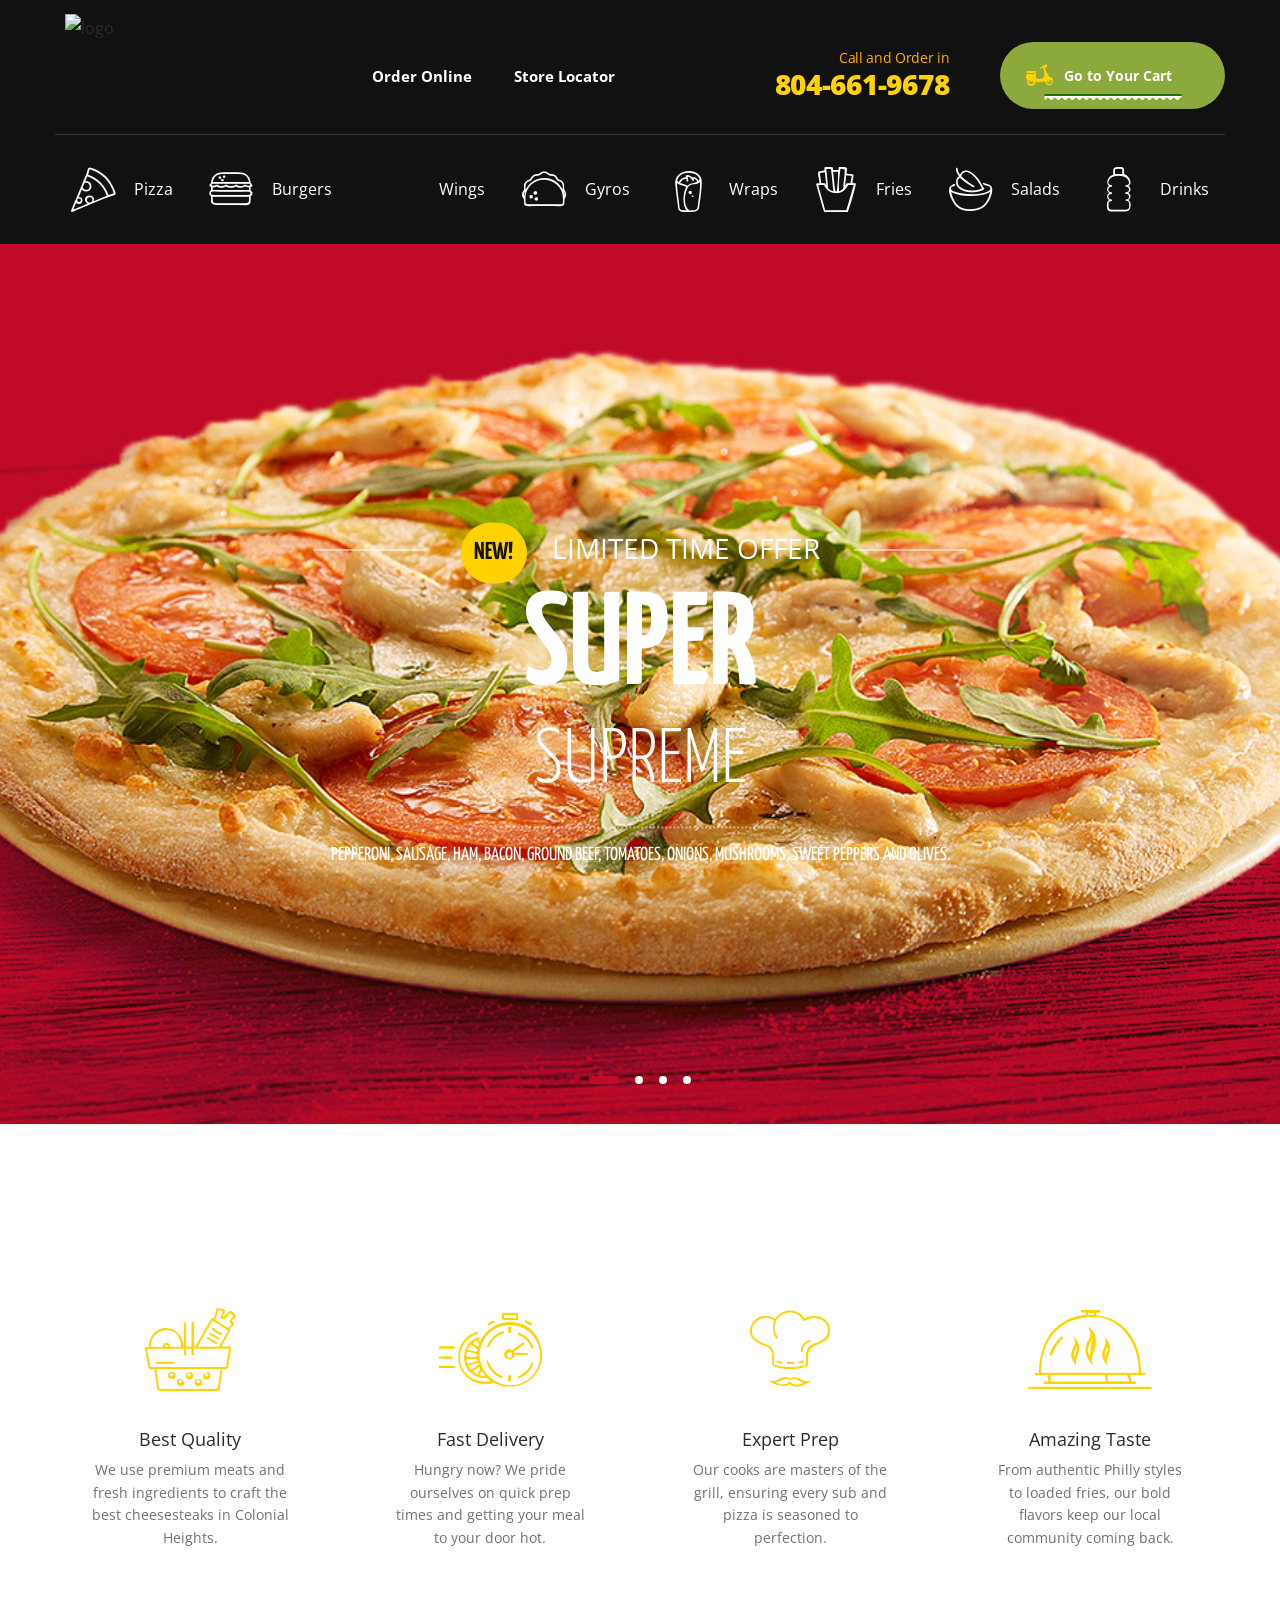
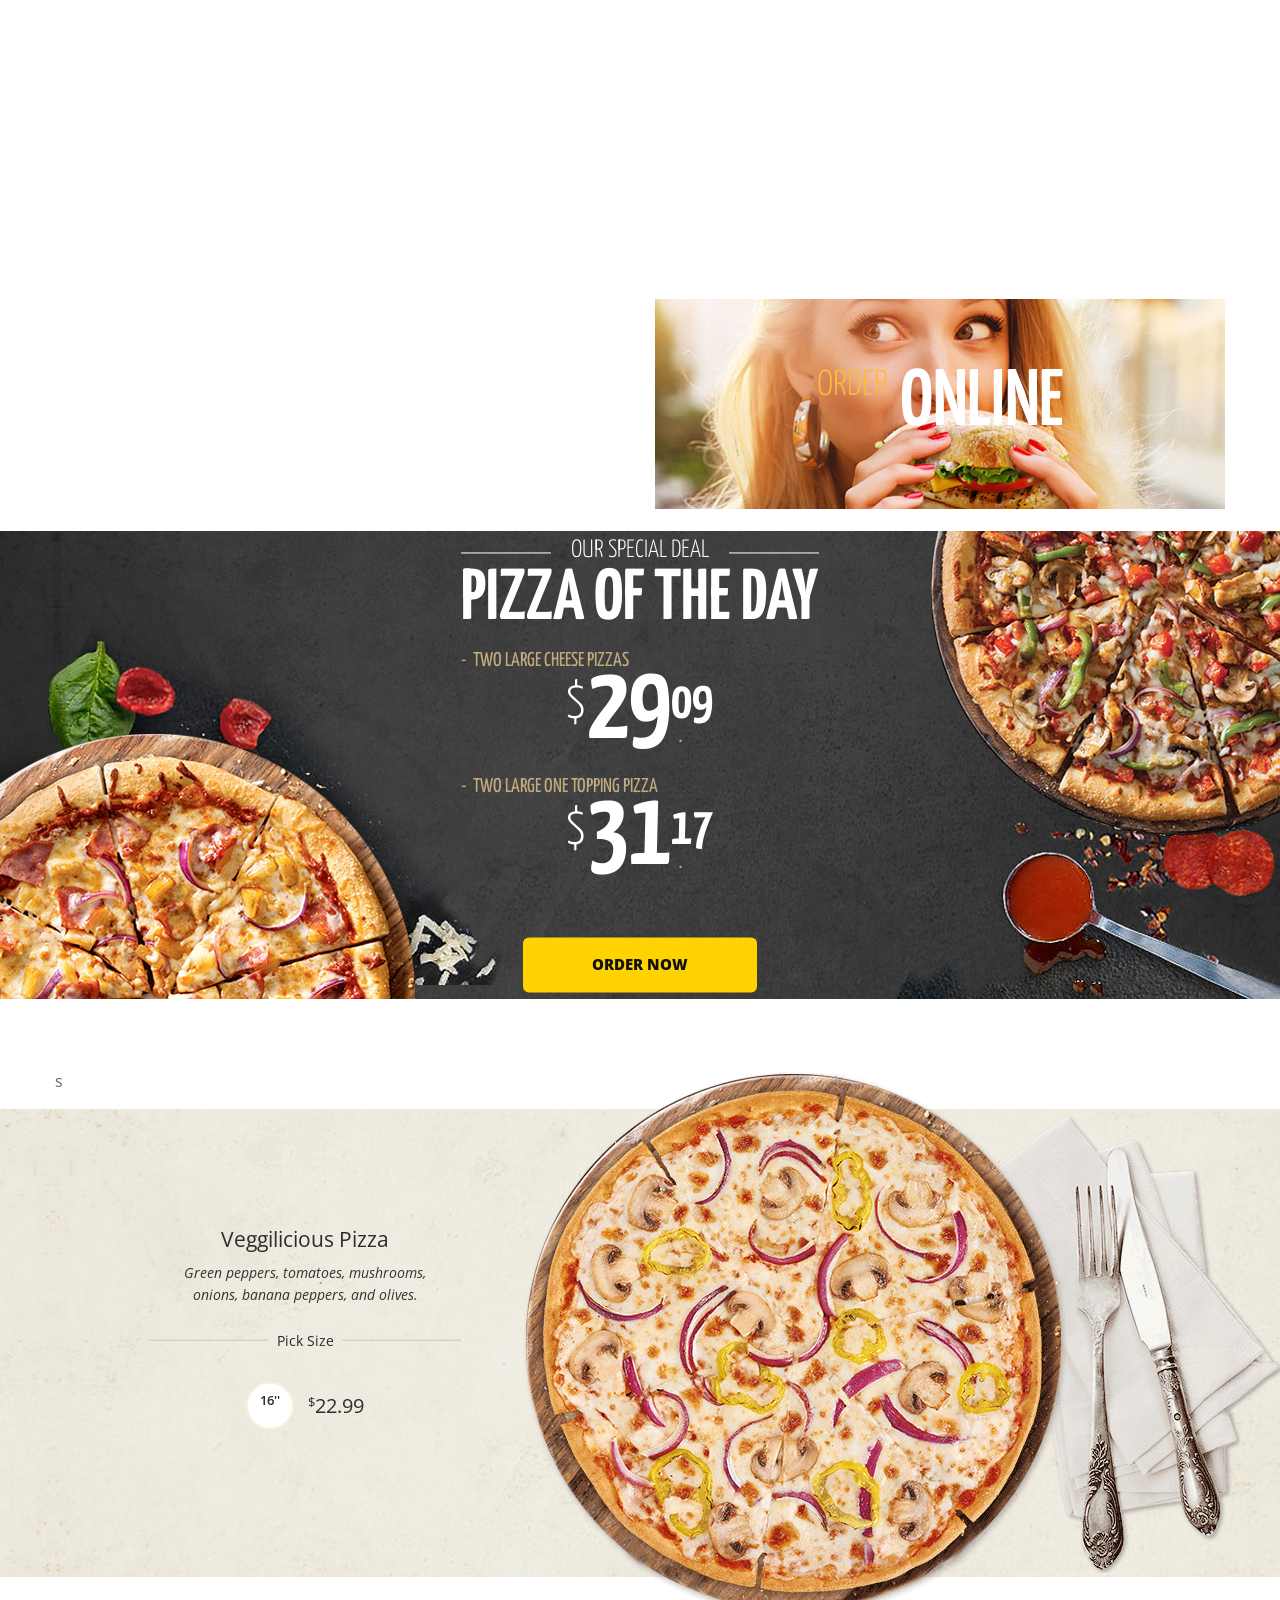
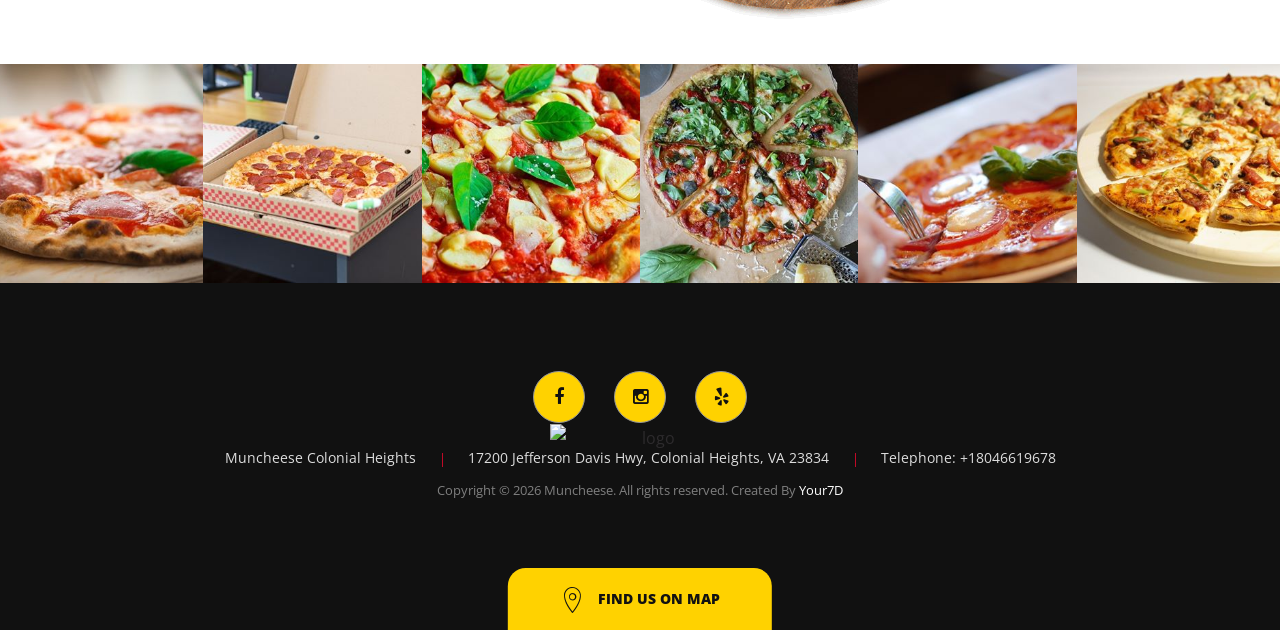
==== index.html @ 64e2eb74 "first version" ====
<!DOCTYPE html>
<html lang="en-US" itemscope="itemscope" itemtype="http://schema.org/WebPage">
   
<head>
      <meta charset="UTF-8">
      <meta name="viewport" content="width=device-width, initial-scale=1">
      <title>MunCheese</title>
      <link rel="stylesheet" type="text/css" href="assets/css/bootstrap.min.css" media="all" />
      <link rel="stylesheet" type="text/css" href="assets/css/font-awesome.min.css" media="all" />
      <link rel="stylesheet" type="text/css" href="assets/css/animate.min.css" media="all" />
      <link rel="stylesheet" type="text/css" href="assets/css/font-pizzaro.css" media="all" />
      <link rel="stylesheet" type="text/css" href="assets/css/style.css" media="all" />
      <link rel="stylesheet" type="text/css" href="assets/css/colors/red.css" media="all" />
      <link rel="stylesheet" type="text/css" href="assets/css/jquery.mCustomScrollbar.min.css" media="all" />

      <link href="https://fonts.googleapis.com/css?family=Open+Sans:300,400,600,700,800%7CYanone+Kaffeesatz:200,300,400,700" rel="stylesheet">
      <link rel="shortcut icon" href="assets/images/fav-icon.ico">
   </head>
   <body class="page-template-template-homepage-v1 home-v1">
      <div id="page" class="hfeed site">
         <header id="masthead" class="site-header header-v1" style="background-image: none; ">
            <div class="col-full">
               <a class="skip-link screen-reader-text" href="#site-navigation">Skip to navigation</a>
               <a class="skip-link screen-reader-text" href="#content">Skip to content</a>
               <div class="header-wrap">
                  <div class="site-branding">
                     <a href="index.html" class="custom-logo-link" rel="home">
                        <img src="assets/images/logo2.svg" id="header-logo" alt="logo" class="pizzaro-logo"/>
                     </a>
                  </div>
                  <nav id="site-navigation" class="main-navigation" aria-label="Primary Navigation">
                     <button class="menu-toggle" aria-controls="site-navigation" aria-expanded="false"><span class="close-icon"><i class="po po-close-delete"></i></span><span class="menu-icon"><i class="po po-menu-icon"></i></span><span class=" screen-reader-text">Menu</span></button>
                     <div class="primary-navigation">
                        <ul id="menu-main-menu" class="menu nav-menu" aria-expanded="false">
                           <li class="menu-item"><a href="https://www.muncheesecolonialheights.com/#menu">Order Online</a></li>
                           <li class="menu-item"><a href="https://share.google/F609cpGyD0gWNXW6j">Store Locator</a></li>
                        </ul>
                     </div>
                     <div class="handheld-navigation">
                        <span class="phm-close">Close</span>
                        <ul class="menu">
                           <li class="menu-item "><a href="https://www.muncheesecolonialheights.com/#menu"><i class="po po-pizza"></i>Pizza</a></li>
                           <li class="menu-item "><a href="https://www.muncheesecolonialheights.com/#menu"><i class="po po-burger"></i>Burgers</a></li>
                           <li class="menu-item "><a href="https://www.muncheesecolonialheights.com/#menu"><i class="po po-salads"></i>Salads</a></li>
                           <li class="menu-item "><a href="https://www.muncheesecolonialheights.com/#menu"><i class="po po-tacos"></i>Tacos</a></li>
                           <li class="menu-item "><a href="https://www.muncheesecolonialheights.com/#menu"><i class="po po-wraps"></i>Wraps</a></li>
                           <li class="menu-item "><a href="https://www.muncheesecolonialheights.com/#menu"><i class="po po-fries"></i>Fries</a></li>
                           <li class="menu-item "><a href="https://www.muncheesecolonialheights.com/#menu"><i class="po po-salads"></i>Salads</a></li>
                           <li class="menu-item "><a href="https://www.muncheesecolonialheights.com/#menu"><i class="po po-drinks"></i>Drinks</a></li>
                        </ul>
                     </div>
                  </nav>
                  <!-- #site-navigation -->
                  <div class="header-info-wrapper">
                     <div class="header-phone-numbers">
                        <span class="intro-text">Call and Order in</span>
                        <span id="city-phone-number-label" class="phone-number">804-661-9678</span>
                     </div>
                     <ul class="site-header-cart-v2 menu">
                        <li class="cart-content ">
                           <a href="https://www.muncheesecolonialheights.com/#menu" title="View your shopping cart">
                           <i class="po po-scooter"></i>
                           <span>Go to Your Cart</span>
                           </a>
                           <ul class="sub-menu">
                              <li>
                                 <a href="https://www.muncheesecolonialheights.com/#menu" title="View your shopping cart">
                                 <span class="count">0 items</span> <span class="amount">$0.00</span>
                                 </a>
                              </li>
                           </ul>
                        </li>
                     </ul>
                  </div>
               </div>
               <div class="pizzaro-secondary-navigation">
                  <nav class="secondary-navigation" aria-label="Secondary Navigation">
                     <ul class="menu">
                        <li class="menu-item"><a href="https://www.muncheesecolonialheights.com/#menu"><i class="po po-pizza"></i>Pizza</a></li>
                        <li class="menu-item"><a href="https://www.muncheesecolonialheights.com/#menu"><i class="po po-burger"></i>Burgers</a></li>
                        <li class="menu-item"><a href="https://www.muncheesecolonialheights.com/#menu"><i class="po po-wings"></i>Wings</a></li>
                        <li class="menu-item"><a href="https://www.muncheesecolonialheights.com/#menu"><i class="po po-tacos"></i>Gyros</a></li>
                        <li class="menu-item"><a href="https://www.muncheesecolonialheights.com/#menu"><i class="po po-wraps"></i>Wraps</a></li>
                        <li class="menu-item"><a href="https://www.muncheesecolonialheights.com/#menu"><i class="po po-fries"></i>Fries</a></li>
                        <li class="menu-item"><a href="https://www.muncheesecolonialheights.com/#menu"><i class="po po-salads"></i>Salads</a></li>
                        <li class="menu-item"><a href="https://www.muncheesecolonialheights.com/#menu"><i class="po po-drinks"></i>Drinks</a></li>
                     </ul>
                  </nav>
                  <!-- #secondary-navigation -->
               </div>
            </div>
         </header>
         <div id="content" class="site-content" tabindex="-1" >
            <div class="col-full">
               <div id="primary" class="content-area">
                  <main id="main" class="site-main">
                     <div class="home-v1-slider" >
                        <div id="owl-main" class="owl-carousel owl-inner-nav owl-ui-sm">
                           <div class="item slider-1" style="background-image: url(assets/images/slider/homepage-slider-1.jpg);">
                              <div class="caption fadeIn">
                                 <div class="pre-title">
                                    <div class="border front"></div>
                                    <div class="lable">New!</div>
                                    <div class="pre-title-value">LIMITED TIME OFFER</div>
                                    <div class="border back"></div>
                                 </div>
                                 <div class="title">SUPER</div>
                                 <div class="sub-title">SUPREME</div>
                                 <div class="bottom-caption">Pepperoni, sausage, ham, bacon, ground beef, tomatoes, onions, mushrooms, sweet peppers and olives.</div>
                              </div>
                              <!-- /.caption -->
                           </div>
                           <!-- /.item -->
                           <div class="item slider-2" style="background-image: url(assets/images/slider/homepage-slider-2.png);">
                              <div class="caption fadeIn">
                                 <div class="price-tag">
                                    <div class="border front"> </div>
                                    <div class="price-tag-value">
                                       <div class="price"><span class="symbol">$</span>25<span class="slider-amount">99<br><span class="price-only">only</span></span> </div>
                                    </div>
                                    <div class="border back"> </div>
                                 </div>
                                 <div class="title">ORIGINAL ITALY</div>
                                 <div class="sub-title">PIZZA LOVERS SET</div>
                              </div>
                              <!-- /.caption -->
                           </div>
                           <!-- /.item -->
                           <div class="item slider-3" style="background-image: url(assets/images/slider/homepage-slider-3.jpg);">
                              <div class="caption fadeIn">
                                 <div class="pre-title">DISCOVER WHAT'S NEW</div>
                                 <div class="title"><span>transborder<br>visa</span>online</div>
                              </div>
                              <!-- /.caption -->
                           </div>
                           <!-- /.item -->
                           <div class="item slider-4" style="background-image: url(assets/images/slider/homepage-slider-4.jpg);">
                              <div class="caption fadeIn">
                                 <div class="pre-title">EXCLUSIVE OFFER</div>
                                 <div class="title"><span>VEGGIE FUN</span><br>DELICIOUS SUMMER!</div>
                              </div>
                              <!-- /.caption -->
                           </div>
                           <!-- /.item -->
                        </div>
                        <!-- /.owl-carousel -->
                     </div>
                     <div class="features-list">
                        <div class="row">
                           <div class="feature col-xs-12 col-sm-3">
                              <div class="feature-icon"><i class="po po-best-quality"></i></div>
                              <div class="feature-label">
                                 <h4>Best Quality</h4>
                                 <p>We use premium meats and fresh ingredients to craft the best cheesesteaks in Colonial Heights.</p>
                              </div>
                           </div>
                           <div class="feature col-xs-12 col-sm-3">
                              <div class="feature-icon"><i class="po po-on-time"></i></div>
                              <div class="feature-label">
                                 <h4>Fast Delivery</h4>
                                 <p>Hungry now? We pride ourselves on quick prep times and getting your meal to your door hot.</p>
                              </div>
                           </div>
                           <div class="feature col-xs-12 col-sm-3">
                              <div class="feature-icon"><i class="po po-master-chef"></i></div>
                              <div class="feature-label">
                                 <h4>Expert Prep</h4>
                                 <p>Our cooks are masters of the grill, ensuring every sub and pizza is seasoned to perfection.</p>
                              </div>
                           </div>
                           <div class="feature col-xs-12 col-sm-3">
                              <div class="feature-icon"><i class="po po-ready-delivery"></i></div>
                              <div class="feature-label">
                                 <h4>Amazing Taste</h4>
                                 <p>From authentic Philly styles to loaded fries, our bold flavors keep our local community coming back.</p>
                              </div>
                           </div>
                        </div>
                     </div>
                     <div class="tiles">
                        <div class="row">
                           <div class="col-xs-12 col-sm-6">
                              <div class="banner top-left" >
                                 <a href="https://www.muncheesecolonialheights.com/?product_id=9535253">
                                    <div class="banner-bg" style="background-size: cover; background-position: center center; background-image: url( assets/images/homepage-banners/TEWPEDP9QPG76.jpeg); height: 442px;">
                                       <div class="caption">
                                          <h3 class="title">Super Supreme</h3>
                                          <h4 class="subtitle">SUMMER PIZZA</h4>
<!--                                          <span class="button">HOT &amp; SPICY</span>-->
                                          <span class="condition"><em>*</em>ORDER TODAY!</span>
                                       </div>
                                    </div>
                                 </a>
                              </div>
                           </div>
                           <div class="col-xs-12 col-sm-6">
                              <div class="banners">
                                 <div class="row">
                                    <div class="banner col-sm-6 top-right" >
                                       <a href="#">
                                          <div class="banner-bg" style="background-size: cover; background-position: center center; background-image: url( assets/images/homepage-banners/2.png); height: 210px;">
                                             <div class="caption">
                                                <h3 class="title">FREE</h3>
                                                <h4 class="subtitle">FRIES</h4>
                                                <div class="description">for online orders in wendsdays</div>
                                             </div>
                                          </div>
                                       </a>
                                    </div>
                                    <div class="banner col-sm-6 top-right" >
                                       <a href="#">
                                          <div class="banner-bg" style="background-size: cover; background-position: center center; background-image: url( assets/images/homepage-banners/3.png); height: 210px;">
                                             <div class="caption">
                                                <h3 class="title">iced COFFEE</h3>
                                                <h4 class="subtitle">SUMMERS</h4>
                                                <span class="condition"><em>*</em>ONLY IN LOCAL</span>
                                             </div>
                                          </div>
                                       </a>
                                    </div>
                                 </div>
                              </div>
                              <div class="banner center" >
                                 <a href="https://www.muncheesecolonialheights.com/">
                                    <div class="banner-bg" style="background-size: cover; background-position: center center; background-image: url( assets/images/homepage-banners/4.jpg); height: 210px;">
                                       <div class="caption">
                                          <h3 class="title"><span>ORDER</span> ONLINE</h3>
                                       </div>
                                    </div>
                                 </a>
                              </div>
                           </div>
                        </div>
                     </div>
<!--                     <div class="section-tabs">-->
<!--                        <ul class="nav nav-tabs pizzaro-nav-tabs" >-->
<!--                           <li class="nav-item">-->
<!--                              <a href="#h1-tab-products-1" data-toggle="tab">Wraps</a>-->
<!--                           </li>-->
<!--                           <li class="nav-item active">-->
<!--                              <a href="#h1-tab-products-2" class="active" data-toggle="tab">Pizza Sets</a>-->
<!--                           </li>-->
<!--                           <li class="nav-item">-->
<!--                              <a href="#h1-tab-products-3" data-toggle="tab">Burgers</a>-->
<!--                           </li>-->
<!--                        </ul>-->
<!--                        <div class="tab-content">-->
<!--                           <div class="tab-pane" id="h1-tab-products-1">-->
<!--                              <div class="section-products">-->
<!--                                 <div class="woocommerce columns-3">-->
<!--                                    <div class="columns-3">-->
<!--                                       <ul class="products">-->
<!--                                          <li class="product first">-->
<!--                                             <div class="product-outer">-->
<!--                                                <div class="product-inner">-->
<!--                                                   <div class="product-image-wrapper">-->
<!--                                                      <a href="single-product-v1.html" class="woocommerce-LoopProduct-link">-->
<!--                                                      <img src="assets/images/products/p1.jpg" class="img-responsive" alt="">-->
<!--                                                      </a>-->
<!--                                                   </div>-->
<!--                                                   <div class="product-content-wrapper">-->
<!--                                                      <a href="single-product-v1.html" class="woocommerce-LoopProduct-link">-->
<!--                                                         <h3>Pepperoni Pizza</h3>-->
<!--                                                         <div itemprop="description">-->
<!--                                                            <p style="max-height: none;">Extra-virgin olive oil, garlic, mozzarella, mushrooms and olives.</p>-->
<!--                                                         </div>-->
<!--                                                         <div class="yith_wapo_groups_container">-->
<!--                                                            <div class="ywapo_group_container ywapo_group_container_radio form-row form-row-wide " data-requested="1" data-type="radio" data-id="1" data-condition="">-->
<!--                                                               <h3><span>Pick Size</span></h3>-->
<!--                                                               <div class="ywapo_input_container ywapo_input_container_radio">-->


<!--                                                                  <span class="ywapo_label_tag_position_after"><span class="ywapo_option_label ywapo_label_position_after">22 cm</span></span><span class="ywapo_label_price"><span class="woocommerce-Price-amount amount"><span class="woocommerce-Price-currencySymbol">$</span>19</span></span>-->
<!--                                                               </div>-->
<!--                                                               <div class="ywapo_input_container ywapo_input_container_radio">-->

<!--                                                                  <span class="ywapo_label_tag_position_after"><span class="ywapo_option_label ywapo_label_position_after">29 cm</span></span>-->
<!--                                                                  <span class="ywapo_label_price"><span class="woocommerce-Price-amount amount"><span class="woocommerce-Price-currencySymbol">$</span>25</span></span>-->
<!--                                                               </div>-->
<!--                                                            </div>-->
<!--                                                         </div>-->
<!--                                                      </a>-->
<!--                                                      <div class="hover-area">-->
<!--                                                         <a rel="nofollow" href="single-product-v1.html" data-quantity="1" data-product_id="51" data-product_sku="" class="button product_type_simple add_to_cart_button ajax_add_to_cart">Add to cart</a>-->
<!--                                                      </div>-->
<!--                                                   </div>-->
<!--                                                </div>-->
<!--                                             </div>-->
<!--                                             &lt;!&ndash; /.product-outer &ndash;&gt;-->
<!--                                          </li>-->
<!--                                          &lt;!&ndash; /.products &ndash;&gt;-->
<!--                                          <li class="product ">-->
<!--                                             <div class="product-outer">-->
<!--                                                <div class="product-inner">-->
<!--                                                   <div class="product-image-wrapper">-->
<!--                                                      <a href="single-product-v1.html" class="woocommerce-LoopProduct-link">-->
<!--                                                      <img src="assets/images/products/p2.jpg" class="img-responsive" alt="">-->
<!--                                                      </a>-->
<!--                                                   </div>-->
<!--                                                   <div class="product-content-wrapper">-->
<!--                                                      <a href="single-product-v1.html" class="woocommerce-LoopProduct-link">-->
<!--                                                         <h3>Trio Cheese</h3>-->
<!--                                                         <div itemprop="description">-->
<!--                                                            <p style="max-height: none;">Extra-virgin olive oil, garlic, mozzarella, mushrooms and olives.</p>-->
<!--                                                         </div>-->
<!--                                                         <div class="yith_wapo_groups_container">-->
<!--                                                            <div class="ywapo_group_container ywapo_group_container_radio form-row form-row-wide " data-requested="1" data-type="radio" data-id="1" data-condition="">-->
<!--                                                               <h3><span>Pick Size</span></h3>-->
<!--                                                               <div class="ywapo_input_container ywapo_input_container_radio">-->


<!--                                                                  <span class="ywapo_label_tag_position_after"><span class="ywapo_option_label ywapo_label_position_after">22 cm</span></span><span class="ywapo_label_price"><span class="woocommerce-Price-amount amount"><span class="woocommerce-Price-currencySymbol">$</span>19</span></span>-->
<!--                                                               </div>-->
<!--                                                               <div class="ywapo_input_container ywapo_input_container_radio">-->

<!--                                                                  <span class="ywapo_label_tag_position_after"><span class="ywapo_option_label ywapo_label_position_after">29 cm</span></span>-->
<!--                                                                  <span class="ywapo_label_price"><span class="woocommerce-Price-amount amount"><span class="woocommerce-Price-currencySymbol">$</span>25</span></span>-->
<!--                                                               </div>-->
<!--                                                            </div>-->
<!--                                                         </div>-->
<!--                                                      </a>-->
<!--                                                      <div class="hover-area">-->
<!--                                                         <a rel="nofollow" href="single-product-v1.html" data-quantity="1" data-product_id="51" data-product_sku="" class="button product_type_simple add_to_cart_button ajax_add_to_cart">Add to cart</a>-->
<!--                                                      </div>-->
<!--                                                   </div>-->
<!--                                                </div>-->
<!--                                             </div>-->
<!--                                             &lt;!&ndash; /.product-outer &ndash;&gt;-->
<!--                                          </li>-->
<!--                                          &lt;!&ndash; /.products &ndash;&gt;-->
<!--                                          <li class="product last">-->
<!--                                             <div class="product-outer">-->
<!--                                                <div class="product-inner">-->
<!--                                                   <div class="product-image-wrapper">-->
<!--                                                      <a href="single-product-v1.html" class="woocommerce-LoopProduct-link">-->
<!--                                                      <img src="assets/images/products/p3.jpg" class="img-responsive" alt="">-->
<!--                                                      </a>-->
<!--                                                   </div>-->
<!--                                                   <div class="product-content-wrapper">-->
<!--                                                      <a href="single-product-v1.html" class="woocommerce-LoopProduct-link">-->
<!--                                                         <h3>Apricot Chicken</h3>-->
<!--                                                         <div itemprop="description">-->
<!--                                                            <p style="max-height: none;">Extra-virgin olive oil, garlic, mozzarella, mushrooms and olives.</p>-->
<!--                                                         </div>-->
<!--                                                         <div class="yith_wapo_groups_container">-->
<!--                                                            <div class="ywapo_group_container ywapo_group_container_radio form-row form-row-wide " data-requested="1" data-type="radio" data-id="1" data-condition="">-->
<!--                                                               <h3><span>Pick Size</span></h3>-->
<!--                                                               <div class="ywapo_input_container ywapo_input_container_radio">-->


<!--                                                                  <span class="ywapo_label_tag_position_after"><span class="ywapo_option_label ywapo_label_position_after">22 cm</span></span><span class="ywapo_label_price"><span class="woocommerce-Price-amount amount"><span class="woocommerce-Price-currencySymbol">$</span>19</span></span>-->
<!--                                                               </div>-->
<!--                                                               <div class="ywapo_input_container ywapo_input_container_radio">-->

<!--                                                                  <span class="ywapo_label_tag_position_after"><span class="ywapo_option_label ywapo_label_position_after">29 cm</span></span>-->
<!--                                                                  <span class="ywapo_label_price"><span class="woocommerce-Price-amount amount"><span class="woocommerce-Price-currencySymbol">$</span>25</span></span>-->
<!--                                                               </div>-->
<!--                                                            </div>-->
<!--                                                         </div>-->
<!--                                                      </a>-->
<!--                                                      <div class="hover-area">-->
<!--                                                         <a rel="nofollow" href="single-product-v1.html" data-quantity="1" data-product_id="51" data-product_sku="" class="button product_type_simple add_to_cart_button ajax_add_to_cart">Add to cart</a>-->
<!--                                                      </div>-->
<!--                                                   </div>-->
<!--                                                </div>-->
<!--                                             </div>-->
<!--                                             &lt;!&ndash; /.product-outer &ndash;&gt;-->
<!--                                          </li>-->
<!--                                          &lt;!&ndash; /.products &ndash;&gt;-->
<!--                                       </ul>-->
<!--                                    </div>-->
<!--                                 </div>-->
<!--                              </div>-->
<!--                           </div>-->
<!--                           <div class="tab-pane active" id="h1-tab-products-2">-->
<!--                              <div class="section-products">-->
<!--                                 <div class="woocommerce columns-3">-->
<!--                                    <div class="columns-3">-->
<!--                                       <ul class="products">-->
<!--                                          <li class="product first">-->
<!--                                             <div class="product-outer">-->
<!--                                                <div class="product-inner">-->
<!--                                                   <div class="product-image-wrapper">-->
<!--                                                      <a href="single-product-v1.html" class="woocommerce-LoopProduct-link">-->
<!--                                                      <img src="assets/images/products/p4.jpg" class="img-responsive" alt="">-->
<!--                                                      </a>-->
<!--                                                   </div>-->
<!--                                                   <div class="product-content-wrapper">-->
<!--                                                      <a href="single-product-v1.html" class="woocommerce-LoopProduct-link">-->
<!--                                                         <h3>Italiano Original</h3>-->
<!--                                                         <div itemprop="description">-->
<!--                                                            <p style="max-height: none;">Extra-virgin olive oil, garlic, mozzarella, mushrooms and olives.</p>-->
<!--                                                         </div>-->
<!--                                                         <div class="yith_wapo_groups_container">-->
<!--                                                            <div class="ywapo_group_container ywapo_group_container_radio form-row form-row-wide " data-requested="1" data-type="radio" data-id="1" data-condition="">-->
<!--                                                               <h3><span>Pick Size</span></h3>-->
<!--                                                               <div class="ywapo_input_container ywapo_input_container_radio">-->


<!--                                                                  <span class="ywapo_label_tag_position_after"><span class="ywapo_option_label ywapo_label_position_after">22 cm</span></span><span class="ywapo_label_price"><span class="woocommerce-Price-amount amount"><span class="woocommerce-Price-currencySymbol">$</span>19</span></span>-->
<!--                                                               </div>-->
<!--                                                               <div class="ywapo_input_container ywapo_input_container_radio">-->

<!--                                                                  <span class="ywapo_label_tag_position_after"><span class="ywapo_option_label ywapo_label_position_after">29 cm</span></span>-->
<!--                                                                  <span class="ywapo_label_price"><span class="woocommerce-Price-amount amount"><span class="woocommerce-Price-currencySymbol">$</span>25</span></span>-->
<!--                                                               </div>-->
<!--                                                            </div>-->
<!--                                                         </div>-->
<!--                                                      </a>-->
<!--                                                      <div class="hover-area">-->
<!--                                                         <a rel="nofollow" href="single-product-v1.html" data-quantity="1" data-product_id="51" data-product_sku="" class="button product_type_simple add_to_cart_button ajax_add_to_cart">Add to cart</a>-->
<!--                                                      </div>-->
<!--                                                   </div>-->
<!--                                                </div>-->
<!--                                             </div>-->
<!--                                             &lt;!&ndash; /.product-outer &ndash;&gt;-->
<!--                                          </li>-->
<!--                                          &lt;!&ndash; /.products &ndash;&gt;-->
<!--                                          <li class="product ">-->
<!--                                             <div class="product-outer">-->
<!--                                                <div class="product-inner">-->
<!--                                                   <div class="product-image-wrapper">-->
<!--                                                      <a href="single-product-v1.html" class="woocommerce-LoopProduct-link">-->
<!--                                                      <img src="assets/images/products/p5.jpg" class="img-responsive" alt="">-->
<!--                                                      </a>-->
<!--                                                   </div>-->
<!--                                                   <div class="product-content-wrapper">-->
<!--                                                      <a href="single-product-v1.html" class="woocommerce-LoopProduct-link">-->
<!--                                                         <h3>Chicken Hawaii</h3>-->
<!--                                                         <div itemprop="description">-->
<!--                                                            <p style="max-height: none;">Extra-virgin olive oil, garlic, mozzarella, mushrooms and olives.</p>-->
<!--                                                         </div>-->
<!--                                                         <div class="yith_wapo_groups_container">-->
<!--                                                            <div class="ywapo_group_container ywapo_group_container_radio form-row form-row-wide " data-requested="1" data-type="radio" data-id="1" data-condition="">-->
<!--                                                               <h3><span>Pick Size</span></h3>-->
<!--                                                               <div class="ywapo_input_container ywapo_input_container_radio">-->


<!--                                                                  <span class="ywapo_label_tag_position_after"><span class="ywapo_option_label ywapo_label_position_after">22 cm</span></span><span class="ywapo_label_price"><span class="woocommerce-Price-amount amount"><span class="woocommerce-Price-currencySymbol">$</span>19</span></span>-->
<!--                                                               </div>-->
<!--                                                               <div class="ywapo_input_container ywapo_input_container_radio">-->

<!--                                                                  <span class="ywapo_label_tag_position_after"><span class="ywapo_option_label ywapo_label_position_after">29 cm</span></span>-->
<!--                                                                  <span class="ywapo_label_price"><span class="woocommerce-Price-amount amount"><span class="woocommerce-Price-currencySymbol">$</span>25</span></span>-->
<!--                                                               </div>-->
<!--                                                            </div>-->
<!--                                                         </div>-->
<!--                                                      </a>-->
<!--                                                      <div class="hover-area">-->
<!--                                                         <a rel="nofollow" href="single-product-v1.html" data-quantity="1" data-product_id="51" data-product_sku="" class="button product_type_simple add_to_cart_button ajax_add_to_cart">Add to cart</a>-->
<!--                                                      </div>-->
<!--                                                   </div>-->
<!--                                                </div>-->
<!--                                             </div>-->
<!--                                             &lt;!&ndash; /.product-outer &ndash;&gt;-->
<!--                                          </li>-->
<!--                                          &lt;!&ndash; /.products &ndash;&gt;-->
<!--                                          <li class="product last">-->
<!--                                             <div class="product-outer">-->
<!--                                                <div class="product-inner">-->
<!--                                                   <div class="product-image-wrapper">-->
<!--                                                      <a href="single-product-v1.html" class="woocommerce-LoopProduct-link">-->
<!--                                                      <img src="assets/images/products/p6.jpg" class="img-responsive" alt="">-->
<!--                                                      </a>-->
<!--                                                   </div>-->
<!--                                                   <div class="product-content-wrapper">-->
<!--                                                      <a href="single-product-v1.html" class="woocommerce-LoopProduct-link">-->
<!--                                                         <h3>Summer Pizza</h3>-->
<!--                                                         <div itemprop="description">-->
<!--                                                            <p style="max-height: none;">Extra-virgin olive oil, garlic, mozzarella, mushrooms and olives.</p>-->
<!--                                                         </div>-->
<!--                                                         <div class="yith_wapo_groups_container">-->
<!--                                                            <div class="ywapo_group_container ywapo_group_container_radio form-row form-row-wide " data-requested="1" data-type="radio" data-id="1" data-condition="">-->
<!--                                                               <h3><span>Pick Size</span></h3>-->
<!--                                                               <div class="ywapo_input_container ywapo_input_container_radio">-->


<!--                                                                  <span class="ywapo_label_tag_position_after"><span class="ywapo_option_label ywapo_label_position_after">22 cm</span></span><span class="ywapo_label_price"><span class="woocommerce-Price-amount amount"><span class="woocommerce-Price-currencySymbol">$</span>19</span></span>-->
<!--                                                               </div>-->
<!--                                                               <div class="ywapo_input_container ywapo_input_container_radio">-->

<!--                                                                  <span class="ywapo_label_tag_position_after"><span class="ywapo_option_label ywapo_label_position_after">29 cm</span></span>-->
<!--                                                                  <span class="ywapo_label_price"><span class="woocommerce-Price-amount amount"><span class="woocommerce-Price-currencySymbol">$</span>25</span></span>-->
<!--                                                               </div>-->
<!--                                                            </div>-->
<!--                                                         </div>-->
<!--                                                      </a>-->
<!--                                                      <div class="hover-area">-->
<!--                                                         <a rel="nofollow" href="single-product-v1.html" data-quantity="1" data-product_id="51" data-product_sku="" class="button product_type_simple add_to_cart_button ajax_add_to_cart">Add to cart</a>-->
<!--                                                      </div>-->
<!--                                                   </div>-->
<!--                                                </div>-->
<!--                                             </div>-->
<!--                                             &lt;!&ndash; /.product-outer &ndash;&gt;-->
<!--                                          </li>-->
<!--                                          &lt;!&ndash; /.products &ndash;&gt;-->
<!--                                       </ul>-->
<!--                                    </div>-->
<!--                                 </div>-->
<!--                              </div>-->
<!--                           </div>-->
<!--                           <div class="tab-pane" id="h1-tab-products-3">-->
<!--                              <div class="section-products">-->
<!--                                 <div class="woocommerce columns-3">-->
<!--                                    <div class="columns-3">-->
<!--                                       <ul class="products">-->
<!--                                          <li class="product first">-->
<!--                                             <div class="product-outer">-->
<!--                                                <div class="product-inner">-->
<!--                                                   <div class="product-image-wrapper">-->
<!--                                                      <a href="single-product-v1.html" class="woocommerce-LoopProduct-link">-->
<!--                                                      <img src="assets/images/products/p7.jpg" class="img-responsive" alt="">-->
<!--                                                      </a>-->
<!--                                                   </div>-->
<!--                                                   <div class="product-content-wrapper">-->
<!--                                                      <a href="single-product-v1.html" class="woocommerce-LoopProduct-link">-->
<!--                                                         <h3>Pepperoni Calzone</h3>-->
<!--                                                         <div itemprop="description">-->
<!--                                                            <p style="max-height: none;">Extra-virgin olive oil, garlic, mozzarella, mushrooms and olives.</p>-->
<!--                                                         </div>-->
<!--                                                         <div class="yith_wapo_groups_container">-->
<!--                                                            <div class="ywapo_group_container ywapo_group_container_radio form-row form-row-wide " data-requested="1" data-type="radio" data-id="1" data-condition="">-->
<!--                                                               <h3><span>Pick Size</span></h3>-->
<!--                                                               <div class="ywapo_input_container ywapo_input_container_radio">-->


<!--                                                                  <span class="ywapo_label_tag_position_after"><span class="ywapo_option_label ywapo_label_position_after">22 cm</span></span><span class="ywapo_label_price"><span class="woocommerce-Price-amount amount"><span class="woocommerce-Price-currencySymbol">$</span>19</span></span>-->
<!--                                                               </div>-->
<!--                                                               <div class="ywapo_input_container ywapo_input_container_radio">-->

<!--                                                                  <span class="ywapo_label_tag_position_after"><span class="ywapo_option_label ywapo_label_position_after">29 cm</span></span>-->
<!--                                                                  <span class="ywapo_label_price"><span class="woocommerce-Price-amount amount"><span class="woocommerce-Price-currencySymbol">$</span>25</span></span>-->
<!--                                                               </div>-->
<!--                                                            </div>-->
<!--                                                         </div>-->
<!--                                                      </a>-->
<!--                                                      <div class="hover-area">-->
<!--                                                         <a rel="nofollow" href="single-product-v1.html" data-quantity="1" data-product_id="51" data-product_sku="" class="button product_type_simple add_to_cart_button ajax_add_to_cart">Add to cart</a>-->
<!--                                                      </div>-->
<!--                                                   </div>-->
<!--                                                </div>-->
<!--                                             </div>-->
<!--                                             &lt;!&ndash; /.product-outer &ndash;&gt;-->
<!--                                          </li>-->
<!--                                          &lt;!&ndash; /.products &ndash;&gt;-->
<!--                                          <li class="product ">-->
<!--                                             <div class="product-outer">-->
<!--                                                <div class="product-inner">-->
<!--                                                   <div class="product-image-wrapper">-->
<!--                                                      <a href="single-product-v1.html" class="woocommerce-LoopProduct-link">-->
<!--                                                      <img src="assets/images/products/p8.jpg" class="img-responsive" alt="">-->
<!--                                                      </a>-->
<!--                                                   </div>-->
<!--                                                   <div class="product-content-wrapper">-->
<!--                                                      <a href="single-product-v1.html" class="woocommerce-LoopProduct-link">-->
<!--                                                         <h3>Pepperoni Pizza</h3>-->
<!--                                                         <div itemprop="description">-->
<!--                                                            <p style="max-height: none;">Extra-virgin olive oil, garlic, mozzarella, mushrooms and olives.</p>-->
<!--                                                         </div>-->
<!--                                                         <div class="yith_wapo_groups_container">-->
<!--                                                            <div class="ywapo_group_container ywapo_group_container_radio form-row form-row-wide " data-requested="1" data-type="radio" data-id="1" data-condition="">-->
<!--                                                               <h3><span>Pick Size</span></h3>-->
<!--                                                               <div class="ywapo_input_container ywapo_input_container_radio">-->


<!--                                                                  <span class="ywapo_label_tag_position_after"><span class="ywapo_option_label ywapo_label_position_after">22 cm</span></span><span class="ywapo_label_price"><span class="woocommerce-Price-amount amount"><span class="woocommerce-Price-currencySymbol">$</span>19</span></span>-->
<!--                                                               </div>-->
<!--                                                               <div class="ywapo_input_container ywapo_input_container_radio">-->

<!--                                                                  <span class="ywapo_label_tag_position_after"><span class="ywapo_option_label ywapo_label_position_after">29 cm</span></span>-->
<!--                                                                  <span class="ywapo_label_price"><span class="woocommerce-Price-amount amount"><span class="woocommerce-Price-currencySymbol">$</span>25</span></span>-->
<!--                                                               </div>-->
<!--                                                            </div>-->
<!--                                                         </div>-->
<!--                                                      </a>-->
<!--                                                      <div class="hover-area">-->
<!--                                                         <a rel="nofollow" href="single-product-v1.html" data-quantity="1" data-product_id="51" data-product_sku="" class="button product_type_simple add_to_cart_button ajax_add_to_cart">Add to cart</a>-->
<!--                                                      </div>-->
<!--                                                   </div>-->
<!--                                                </div>-->
<!--                                             </div>-->
<!--                                             &lt;!&ndash; /.product-outer &ndash;&gt;-->
<!--                                          </li>-->
<!--                                          &lt;!&ndash; /.products &ndash;&gt;-->
<!--                                          <li class="product last">-->
<!--                                             <div class="product-outer">-->
<!--                                                <div class="product-inner">-->
<!--                                                   <div class="product-image-wrapper">-->
<!--                                                      <a href="single-product-v1.html" class="woocommerce-LoopProduct-link">-->
<!--                                                      <img src="assets/images/products/p9.jpg" class="img-responsive" alt="">-->
<!--                                                      </a>-->
<!--                                                   </div>-->
<!--                                                   <div class="product-content-wrapper">-->
<!--                                                      <a href="single-product-v1.html" class="woocommerce-LoopProduct-link">-->
<!--                                                         <h3>Trio Cheese</h3>-->
<!--                                                         <div itemprop="description">-->
<!--                                                            <p style="max-height: none;">Extra-virgin olive oil, garlic, mozzarella, mushrooms and olives.</p>-->
<!--                                                         </div>-->
<!--                                                         <div class="yith_wapo_groups_container">-->
<!--                                                            <div class="ywapo_group_container ywapo_group_container_radio form-row form-row-wide " data-requested="1" data-type="radio" data-id="1" data-condition="">-->
<!--                                                               <h3><span>Pick Size</span></h3>-->
<!--                                                               <div class="ywapo_input_container ywapo_input_container_radio">-->


<!--                                                                  <span class="ywapo_label_tag_position_after"><span class="ywapo_option_label ywapo_label_position_after">22 cm</span></span><span class="ywapo_label_price"><span class="woocommerce-Price-amount amount"><span class="woocommerce-Price-currencySymbol">$</span>19</span></span>-->
<!--                                                               </div>-->
<!--                                                               <div class="ywapo_input_container ywapo_input_container_radio">-->

<!--                                                                  <span class="ywapo_label_tag_position_after"><span class="ywapo_option_label ywapo_label_position_after">29 cm</span></span>-->
<!--                                                                  <span class="ywapo_label_price"><span class="woocommerce-Price-amount amount"><span class="woocommerce-Price-currencySymbol">$</span>25</span></span>-->
<!--                                                               </div>-->
<!--                                                            </div>-->
<!--                                                         </div>-->
<!--                                                      </a>-->
<!--                                                      <div class="hover-area">-->
<!--                                                         <a rel="nofollow" href="single-product-v1.html" data-quantity="1" data-product_id="51" data-product_sku="" class="button product_type_simple add_to_cart_button ajax_add_to_cart">Add to cart</a>-->
<!--                                                      </div>-->
<!--                                                   </div>-->
<!--                                                </div>-->
<!--                                             </div>-->
<!--                                             &lt;!&ndash; /.product-outer &ndash;&gt;-->
<!--                                          </li>-->
<!--                                          &lt;!&ndash; /.products &ndash;&gt;-->
<!--                                       </ul>-->
<!--                                    </div>-->
<!--                                 </div>-->
<!--                              </div>-->
<!--                           </div>-->
<!--                           &lt;!&ndash; /.panel &ndash;&gt;-->
<!--                        </div>-->
<!--                     </div>-->
                     <div class="stretch-full-width section-products-sale-event"  style="background-size: cover; background-position: center center; background-image: url( assets/images/homepage-banners/5.jpg); height: 468px;">
                        <div class="sale-event-content">
                           <h3 class="pre-title"><span>OUR SPECIAL DEAL</span></h3>
                           <h2 class="section-title">PIZZA OF THE DAY</h2>
                           <div class="sale-event-products">

                              <ul class="products-info">
                                 <li>
                                    <a href="https://www.muncheesecolonialheights.com/?product_id=10044569" class="woocommerce-LoopProduct-link">
                                       <h3>Two Large Cheese Pizzas</h3>
                                       <div class="products-price">
                                          <span class="price"><span class="currency"> &#36;</span>29<span class="decimals">09</span><span class="price-info">.</span></span>
                                       </div>
                                    </a>
                                 </li>
                                 <li>
                                    <a href="https://www.muncheesecolonialheights.com/?product_id=10044573" class="woocommerce-LoopProduct-link">
                                       <h3>Two Large One Topping Pizza</h3>
                                       <div class="products-price">
                                          <span class="price"><span class="currency"> &#36;</span>31<span class="decimals">17</span><span class="price-info">.</span></span>
                                       </div>
                                    </a>
                                 </li>
                              </ul>
                           </div>
                           <a href="https://www.muncheesecolonialheights.com/" class="button">Order Now</a>
                        </div>
                     </div>
<!--                     <div class="section-products">-->
<!--                        <h2 class="section-title">Goes Great With</h2>-->
<!--                        <div class="columns-4">-->
<!--                           <ul class="products">-->
<!--                              <li class="product first">-->
<!--                                 <div class="product-outer">-->
<!--                                    <div class="product-inner">-->
<!--                                       <div class="product-image-wrapper">-->
<!--                                          <a href="single-product-v1.html" class="woocommerce-LoopProduct-link">-->
<!--                                          <img src="assets/images/products/p9.jpg" class="img-responsive" alt="">-->
<!--                                          </a>-->
<!--                                       </div>-->
<!--                                       <div class="product-content-wrapper">-->
<!--                                          <a href="single-product-v1.html" class="woocommerce-LoopProduct-link">-->
<!--                                             <h3>Trio Cheese</h3>-->
<!--                                             <div itemprop="description">-->
<!--                                                <p style="max-height: none;">Extra-virgin olive oil, garlic, mozzarella, mushrooms and olives.</p>-->
<!--                                             </div>-->
<!--                                             <div class="yith_wapo_groups_container">-->
<!--                                                <div class="ywapo_group_container ywapo_group_container_radio form-row form-row-wide " data-requested="1" data-type="radio" data-id="1" data-condition="">-->
<!--                                                   <h3><span>Pick Size</span></h3>-->
<!--                                                   <div class="ywapo_input_container ywapo_input_container_radio">-->


<!--                                                      <span class="ywapo_label_tag_position_after"><span class="ywapo_option_label ywapo_label_position_after">22 cm</span></span><span class="ywapo_label_price"><span class="woocommerce-Price-amount amount"><span class="woocommerce-Price-currencySymbol">$</span>19</span></span>-->
<!--                                                   </div>-->
<!--                                                   <div class="ywapo_input_container ywapo_input_container_radio">-->

<!--                                                      <span class="ywapo_label_tag_position_after"><span class="ywapo_option_label ywapo_label_position_after">29 cm</span></span>-->
<!--                                                      <span class="ywapo_label_price"><span class="woocommerce-Price-amount amount"><span class="woocommerce-Price-currencySymbol">$</span>25</span></span>-->
<!--                                                   </div>-->
<!--                                                </div>-->
<!--                                             </div>-->
<!--                                          </a>-->
<!--                                          <div class="hover-area">-->
<!--                                             <a rel="nofollow" href="single-product-v1.html" data-quantity="1" data-product_id="51" data-product_sku="" class="button product_type_simple add_to_cart_button ajax_add_to_cart">Add to cart</a>-->
<!--                                          </div>-->
<!--                                       </div>-->
<!--                                    </div>-->
<!--                                 </div>-->
<!--                                 &lt;!&ndash; /.product-outer &ndash;&gt;-->
<!--                              </li>-->
<!--                              &lt;!&ndash; /.products &ndash;&gt;-->
<!--                              <li class="product ">-->
<!--                                 <div class="product-outer">-->
<!--                                    <div class="product-inner">-->
<!--                                       <div class="product-image-wrapper">-->
<!--                                          <a href="single-product-v1.html" class="woocommerce-LoopProduct-link">-->
<!--                                          <img src="assets/images/products/p10.jpg" class="img-responsive" alt="">-->
<!--                                          </a>-->
<!--                                       </div>-->
<!--                                       <div class="product-content-wrapper">-->
<!--                                          <a href="single-product-v1.html" class="woocommerce-LoopProduct-link">-->
<!--                                             <h3>Trio Cheese</h3>-->
<!--                                             <div itemprop="description">-->
<!--                                                <p style="max-height: none;">Extra-virgin olive oil, garlic, mozzarella, mushrooms and olives.</p>-->
<!--                                             </div>-->
<!--                                             <div class="yith_wapo_groups_container">-->
<!--                                                <div class="ywapo_group_container ywapo_group_container_radio form-row form-row-wide " data-requested="1" data-type="radio" data-id="1" data-condition="">-->
<!--                                                   <h3><span>Pick Size</span></h3>-->
<!--                                                   <div class="ywapo_input_container ywapo_input_container_radio">-->


<!--                                                      <span class="ywapo_label_tag_position_after"><span class="ywapo_option_label ywapo_label_position_after">22 cm</span></span><span class="ywapo_label_price"><span class="woocommerce-Price-amount amount"><span class="woocommerce-Price-currencySymbol">$</span>19</span></span>-->
<!--                                                   </div>-->
<!--                                                   <div class="ywapo_input_container ywapo_input_container_radio">-->

<!--                                                      <span class="ywapo_label_tag_position_after"><span class="ywapo_option_label ywapo_label_position_after">29 cm</span></span>-->
<!--                                                      <span class="ywapo_label_price"><span class="woocommerce-Price-amount amount"><span class="woocommerce-Price-currencySymbol">$</span>25</span></span>-->
<!--                                                   </div>-->
<!--                                                </div>-->
<!--                                             </div>-->
<!--                                          </a>-->
<!--                                          <div class="hover-area">-->
<!--                                             <a rel="nofollow" href="single-product-v1.html" data-quantity="1" data-product_id="51" data-product_sku="" class="button product_type_simple add_to_cart_button ajax_add_to_cart">Add to cart</a>-->
<!--                                          </div>-->
<!--                                       </div>-->
<!--                                    </div>-->
<!--                                 </div>-->
<!--                                 &lt;!&ndash; /.product-outer &ndash;&gt;-->
<!--                              </li>-->
<!--                              &lt;!&ndash; /.products &ndash;&gt;-->
<!--                              <li class="product ">-->
<!--                                 <div class="product-outer">-->
<!--                                    <div class="product-inner">-->
<!--                                       <div class="product-image-wrapper">-->
<!--                                          <a href="single-product-v1.html" class="woocommerce-LoopProduct-link">-->
<!--                                          <img src="assets/images/products/p2.jpg" class="img-responsive" alt="">-->
<!--                                          </a>-->
<!--                                       </div>-->
<!--                                       <div class="product-content-wrapper">-->
<!--                                          <a href="single-product-v1.html" class="woocommerce-LoopProduct-link">-->
<!--                                             <h3>Trio Cheese</h3>-->
<!--                                             <div itemprop="description">-->
<!--                                                <p style="max-height: none;">Extra-virgin olive oil, garlic, mozzarella, mushrooms and olives.</p>-->
<!--                                             </div>-->
<!--                                             <div class="yith_wapo_groups_container">-->
<!--                                                <div class="ywapo_group_container ywapo_group_container_radio form-row form-row-wide " data-requested="1" data-type="radio" data-id="1" data-condition="">-->
<!--                                                   <h3><span>Pick Size</span></h3>-->
<!--                                                   <div class="ywapo_input_container ywapo_input_container_radio">-->


<!--                                                      <span class="ywapo_label_tag_position_after"><span class="ywapo_option_label ywapo_label_position_after">22 cm</span></span><span class="ywapo_label_price"><span class="woocommerce-Price-amount amount"><span class="woocommerce-Price-currencySymbol">$</span>19</span></span>-->
<!--                                                   </div>-->
<!--                                                   <div class="ywapo_input_container ywapo_input_container_radio">-->

<!--                                                      <span class="ywapo_label_tag_position_after"><span class="ywapo_option_label ywapo_label_position_after">29 cm</span></span>-->
<!--                                                      <span class="ywapo_label_price"><span class="woocommerce-Price-amount amount"><span class="woocommerce-Price-currencySymbol">$</span>25</span></span>-->
<!--                                                   </div>-->
<!--                                                </div>-->
<!--                                             </div>-->
<!--                                          </a>-->
<!--                                          <div class="hover-area">-->
<!--                                             <a rel="nofollow" href="single-product-v1.html" data-quantity="1" data-product_id="51" data-product_sku="" class="button product_type_simple add_to_cart_button ajax_add_to_cart">Add to cart</a>-->
<!--                                          </div>-->
<!--                                       </div>-->
<!--                                    </div>-->
<!--                                 </div>-->
<!--                                 &lt;!&ndash; /.product-outer &ndash;&gt;-->
<!--                              </li>-->
<!--                              &lt;!&ndash; /.products &ndash;&gt;-->
<!--                              <li class="product last">-->
<!--                                 <div class="product-outer">-->
<!--                                    <div class="product-inner">-->
<!--                                       <div class="product-image-wrapper">-->
<!--                                          <a href="single-product-v1.html" class="woocommerce-LoopProduct-link">-->
<!--                                          <img src="assets/images/products/p1.jpg" class="img-responsive" alt="">-->
<!--                                          </a>-->
<!--                                       </div>-->
<!--                                       <div class="product-content-wrapper">-->
<!--                                          <a href="single-product-v1.html" class="woocommerce-LoopProduct-link">-->
<!--                                             <h3>Trio Cheese</h3>-->
<!--                                             <div itemprop="description">-->
<!--                                                <p style="max-height: none;">Extra-virgin olive oil, garlic, mozzarella, mushrooms and olives.</p>-->
<!--                                             </div>-->
<!--                                             <div class="yith_wapo_groups_container">-->
<!--                                                <div class="ywapo_group_container ywapo_group_container_radio form-row form-row-wide " data-requested="1" data-type="radio" data-id="1" data-condition="">-->
<!--                                                   <h3><span>Pick Size</span></h3>-->
<!--                                                   <div class="ywapo_input_container ywapo_input_container_radio">-->


<!--                                                      <span class="ywapo_label_tag_position_after"><span class="ywapo_option_label ywapo_label_position_after">22 cm</span></span><span class="ywapo_label_price"><span class="woocommerce-Price-amount amount"><span class="woocommerce-Price-currencySymbol">$</span>19</span></span>-->
<!--                                                   </div>-->
<!--                                                   <div class="ywapo_input_container ywapo_input_container_radio">-->

<!--                                                      <span class="ywapo_label_tag_position_after"><span class="ywapo_option_label ywapo_label_position_after">29 cm</span></span>-->
<!--                                                      <span class="ywapo_label_price"><span class="woocommerce-Price-amount amount"><span class="woocommerce-Price-currencySymbol">$</span>25</span></span>-->
<!--                                                   </div>-->
<!--                                                </div>-->
<!--                                             </div>-->
<!--                                          </a>-->
<!--                                          <div class="hover-area">-->
<!--                                             <a rel="nofollow" href="single-product-v1.html" data-quantity="1" data-product_id="51" data-product_sku="" class="button product_type_simple add_to_cart_button ajax_add_to_cart">Add to cart</a>-->
<!--                                          </div>-->
<!--                                       </div>-->
<!--                                    </div>-->
<!--                                 </div>-->
<!--                                 &lt;!&ndash; /.product-outer &ndash;&gt;-->
<!--                              </li>-->
<!--                              &lt;!&ndash; /.products &ndash;&gt;-->
<!--                           </ul>-->
<!--                        </div>-->
<!--                     </div>-->
                     <div class="section-product"  style="background-size: cover; background-image: url( assets/images/homepage-banners/6.png); height: 556px;">
                        <div class="product-wrapper">s
                           <div class="product-inner">
                              <a href="https://www.muncheesecolonialheights.com/?product_id=9535251" class="woocommerce-LoopProduct-link">
                                 <h3>Veggilicious Pizza</h3>
                                 <div itemprop="description">
                                    <p>Green peppers, tomatoes, mushrooms, onions, banana peppers, and olives.</p>
                                 </div>
                                 <div class="yith_wapo_groups_container">
                                    <div class="ywapo_group_container ywapo_group_container_radio form-row form-row-wide " data-requested="1" data-type="radio" data-id="1" data-condition="">
                                       <h3><span>Pick Size</span></h3>
                                       <div class="ywapo_input_container ywapo_input_container_radio">

                                          <span class="ywapo_label_tag_position_after">
                                          <span class="ywapo_option_label ywapo_label_position_after">16''</span>
                                      </span>
                                          <span class="ywapo_label_price"><span class="woocommerce-Price-amount amount"><span class="woocommerce-Price-currencySymbol">&#36;</span>22.99</span></span>
                                       </div>
<!--                                       <div class="ywapo_input_container ywapo_input_container_radio">-->

<!--                                          <span class="ywapo_label_tag_position_after">-->
<!--                                          <span class="ywapo_option_label ywapo_label_position_after">29  cm</span>-->
<!--                                      </span>-->
<!--                                          <span class="ywapo_label_price"> <span class="woocommerce-Price-amount amount"><span class="woocommerce-Price-currencySymbol">&#36;</span>25.90</span></span>-->
<!--                                       </div>-->
                                    </div>
                                 </div>
                              </a>
<!--                              <a rel="nofollow" href="single-product-v1.html" data-quantity="1" data-product_id="82" data-product_sku="" class="button product_type_simple add_to_cart_button ajax_add_to_cart">Add to cart</a>-->
                           </div>
                        </div>
                     </div>

                  </main>
                  <!-- #main -->
               </div>
               <!-- #primary -->
            </div>
            <!-- .col-full -->
         </div>
         <!-- #content -->
         <div class="footer-v1-static-content">
            <div class="kc-css-994088 kc_row">
               <div class="kc-row-container  kc-container">
                  <div class="kc-wrap-columns">
                     <div class="kc-css-194963 kc_col-sm-12 kc_column kc_col-sm-12">
                        <div class="stretch-full-width kc-col-container">
                           <div class="kc-css-126640 kc_shortcode kc_wrap_instagram  kc_ins_col_6">
                              <ul class="row">
                                  <li class="col-md-2 col-sm-2 col-lg-2 col-xs-4"><img alt="" src="assets/images/footer/1.jpg"></li>
                                  <li class="col-md-2 col-sm-2 col-lg-2 col-xs-4"><img alt="" src="assets/images/footer/2.jpg"></li>
                                  <li class="col-md-2 col-sm-2 col-lg-2 col-xs-4"><img alt="" src="assets/images/footer/3.jpg"></li>
                                  <li class="col-md-2 col-sm-2 col-lg-2 col-xs-4"><img alt="" src="assets/images/footer/4.jpg"></li>
                                  <li class="col-md-2 col-sm-2 col-lg-2 col-xs-4"><img alt="" src="assets/images/footer/5.jpg"></li>
                                  <li class="col-md-2 col-sm-2 col-lg-2 col-xs-4"><img alt="" src="assets/images/footer/6.jpg"></li>
                              </ul>
                           </div>
                        </div>
                     </div>
                  </div>
               </div>
            </div>
         </div>
         <footer id="colophon" class="site-footer footer-v1">
            <div class="col-full">
               <div class="footer-social-icons">
                  <span class="social-icon-text">Follow us</span>
                  <ul class="social-icons list-unstyled">
                     <li><a class="fa fa-facebook" href="https://www.facebook.com/profile.php?id=100041047915514#" target="_blank"></a></li>
                     <li><a class="fa fa-instagram" href="#"></a></li>
                     <li><a class="fa fa-yelp" href="https://www.yelp.com/biz/muncheese-colonial-heights" target="_blank"></a></li>
                  </ul>
               </div>
               <div class="footer-logo">
                  <a href="index.html" class="custom-logo-link" rel="home">
                     <img src="assets/images/logo2.svg" id="footer-logo" alt="logo" class="pizzaro-logo" style="width: 100%"/>
                  </a>
               </div>
               <div class="site-address">
                  <ul class="address">
                     <li>Muncheese Colonial Heights</li>
                     <li>17200 Jefferson Davis Hwy, Colonial Heights, VA 23834</li>
                     <li>Telephone: +18046619678</li>
                  </ul>
               </div>
               <div class="site-info">
                  <p class="copyright">Copyright &copy; 2026 Muncheese. All rights reserved. Created By <a href="https://your7d.com" style="color: white" target="_blank">Your7D</a></p>
               </div>
               <!-- .site-info -->
               <a role="button" class="footer-action-btn" href="https://maps.app.goo.gl/ac2UiS7s9iUWSkDN7" target="_blank"><i class="po po-map-marker"></i>
                 Find us on Map
               </a>
               <div class="pizzaro-handheld-footer-bar">
                  <ul class="columns-3">
                     <li class="my-account">
                        <a href="login-and-register.html">My Account</a>
                     </li>
                     <li class="search">
                        <a href="#">Search</a>
                        <div class="site-search">
                           <div class="widget woocommerce widget_product_search">
                              <form role="search" method="get" class="woocommerce-product-search" >
                                 <label class="screen-reader-text" for="woocommerce-product-search-field">Search for:</label>
                                 <input type="search" id="woocommerce-product-search-field" class="search-field" placeholder="Search Products&hellip;" value="" name="s" title="Search for:" />
                                 <input type="submit" value="Search" />
                                 <input type="hidden" name="post_type" value="product" />
                              </form>
                           </div>
                        </div>
                     </li>
                     <li class="cart">
                        <a class="footer-cart-contents" href="cart.html" title="View your shopping cart">
                        <span class="count">2</span>
                        </a>
                     </li>
                  </ul>
               </div>
            </div>
            <!-- .col-full -->
         </footer>
         <!-- #colophon -->
      </div>

      <script type="text/javascript" src="assets/js/jquery.min.js"></script>
      <script type="text/javascript" src="assets/js/tether.min.js"></script>
      <script type="text/javascript" src="assets/js/bootstrap.min.js"></script>
      <script type="text/javascript" src="assets/js/owl.carousel.min.js"></script>

      <script type="text/javascript" src="assets/js/social.share.min.js"></script>
      <script type="text/javascript" src="assets/js/jquery.mCustomScrollbar.concat.min.js"></script>
      <script type="text/javascript" src="assets/js/scripts.min.js"></script>

   </body>

</html>
---- assets/css/font-pizzaro.css ----
@charset "UTF-8";

@font-face {
  font-family: "font-pizzaro";
  src:url("../fonts/font-pizzaro.eot");
  src:url("../fonts/font-pizzarod41d.eot?#iefix") format("embedded-opentype"),
    url("../fonts/font-pizzaro.woff") format("woff"),
    url("../fonts/font-pizzaro.ttf") format("truetype"),
    url("../fonts/font-pizzaro.svg#font-pizzaro") format("svg");
  font-weight: normal;
  font-style: normal;

}

[data-icon]:before {
  font-family: "font-pizzaro" !important;
  content: attr(data-icon);
  font-style: normal !important;
  font-weight: normal !important;
  font-variant: normal !important;
  text-transform: none !important;
  speak: none;
  line-height: 1;
  -webkit-font-smoothing: antialiased;
  -moz-osx-font-smoothing: grayscale;
}

[class^="po-"]:before,
[class*=" po-"]:before {
  font-family: "font-pizzaro" !important;
  font-style: normal !important;
  font-weight: normal !important;
  font-variant: normal !important;
  text-transform: none !important;
  speak: none;
  line-height: 1;
  -webkit-font-smoothing: antialiased;
  -moz-osx-font-smoothing: grayscale;
}

.po {
    display: inline-block;
    font: normal normal normal 16px/1 font-pizzaro;
    font-size: inherit;
    text-rendering: auto;
    vertical-align: middle;
    -webkit-font-smoothing: antialiased;
    -moz-osx-font-smoothing: grayscale;
}

.po-burger:before {
  content: "\61";
}
.po-drinks:before {
  content: "\62";
}
.po-fries:before {
  content: "\63";
}
.po-pizza:before {
  content: "\64";
}
.po-salads:before {
  content: "\65";
}
.po-tacos:before {
  content: "\66";
}
.po-wraps:before {
  content: "\67";
}
.po-add-to-cart:before {
  content: "\68";
}
.po-arrow-down:before {
  content: "\69";
}
.po-likes-post:before {
  content: "\6a";
}
.po-load-more-icon:before {
  content: "\6b";
}
.po-arrow-left:before {
  content: "\6c";
}
.po-arrow-left-slider:before {
  content: "\6d";
}
.po-arrow-right:before {
  content: "\6e";
}
.po-map-marker:before {
  content: "\6f";
}
.po-mail-icon:before {
  content: "\70";
}
.po-marker-hand-drawned:before {
  content: "\71";
}
.po-arrow-right-slider:before {
  content: "\72";
}
.po-best-deals-menu:before {
  content: "\73";
}
.po-master-chef:before {
  content: "\74";
}
.po-menu-icon:before {
  content: "\75";
}
.po-best-quality:before {
  content: "\76";
}
.po-on-time:before {
  content: "\77";
}
.po-order-complete:before {
  content: "\78";
}
.po-close-delete:before {
  content: "\79";
}
.po-comments:before {
  content: "\7a";
}
.po-pizza-menu-icon:before {
  content: "\41";
}
.po-quote:before {
  content: "\42";
}
.po-edit:before {
  content: "\43";
}
.po-store-locator-menu:before {
  content: "\44";
}
.po-shopping-bag-full-color:before {
  content: "\45";
}
.po-search:before {
  content: "\46";
}
.po-scooter:before {
  content: "\47";
}
.po-ready-delivery:before {
  content: "\48";
}
.po-veggie-icon:before {
  content: "\49";
}
.po-wings:before {
  content: "\4a";
}
.po-wings:before {
  content: ""; /* This hides the letter 'J' */
  display: inline-block;
  width: 1em;
  height: 1em;
  vertical-align: middle;
  background-image: url('../images/wings.svg');
  background-size: contain;
  background-repeat: no-repeat;
  margin-right: 8px;
}
---- assets/css/colors/red.css ----
/*===================================================================================*/
/*  Red
/*===================================================================================*/
button, .button, #scrollUp, .header-v1, .header-v2, .header-v3, .header-v4, .header-v5, .added_to_cart, input[type="reset"], input[type="submit"], input[type="button"], .dark .create-your-own a, .owl-dots .owl-dot.active, .pizzaro-handheld-footer-bar, .widget_nav_menu .menu li:hover, .related > h2:first-child:after, .upsells > h2:first-child:after, .widget_nav_menu .menu li::after, .section-products .section-title:after, .pizzaro-handheld-footer-bar ul li > a, .banners .banner .caption .banner-price, .section-tabs .nav .nav-item.active a::after, .products-with-gallery-tabs.section-tabs .nav, .section-recent-post .post-info .btn-more:hover, .section-sale-product .price-action .button:hover, .list-no-image-view ul.products li.product::before, .woocommerce-account .customer-login-form h2::after, .section-coupon .caption .coupon-info .button:hover, .page-template-template-homepage-v2 .header-v2.stuck, .woocommerce-cart .pizzaro-order-steps ul .cart .step, .list-no-image-cat-view ul.products li.product::before, .pizzaro-handheld-footer-bar ul li.search .site-search, .widget.widget_price_filter .ui-slider .ui-slider-handle, .list-no-image-view .products .owl-item > .product::before, .list-no-image-view ul.products li.product .button:hover, .woocommerce-checkout .pizzaro-order-steps ul .cart .step, .woocommerce-cart .cart-collaterals + .cross-sells h2::after, .footer-v1.site-footer .site-address .address li + li::before, .list-no-image-cat-view ul.products li.product .button:hover, .header-v4.lite-bg .primary-navigation .menu > li > a::before, .woocommerce-checkout .pizzaro-order-steps ul .checkout .step, .kc-section-tab.kc_tabs .kc_tabs_nav > .ui-tabs-active > a::after, .list-no-image-view .products .owl-item > .product .button:hover, .page-template-template-homepage-v6 .footer-social-icons ul li a:hover, .list-view.left-sidebar.columns-1 ul.products li.product .button:hover, .products-card .media .media-left ul.products li.product .button:hover, .products-card .media .media-right ul.products li.product .button:hover, .page-template-template-homepage-v6 .primary-navigation > ul > li:hover, .list-view.right-sidebar.columns-1 ul.products li.product .button:hover, .page-template-template-homepage-v6 .secondary-navigation .menu li:hover, .page-template-template-homepage-v6 .secondary-navigation .menu li::after, .page-template-template-homepage-v6 .main-navigation ul.menu ul li:hover > a, .list-view.left-sidebar.columns-1 .products .owl-item > .product .button:hover, .list-view.right-sidebar.columns-1 .products .owl-item > .product .button:hover, .woocommerce-order-received.woocommerce-checkout .pizzaro-order-steps ul .step, .page-template-template-homepage-v6 .main-navigation ul.nav-menu ul li:hover > a, .page-template-template-homepage-v2 .products-with-gallery-tabs.section-tabs .nav, .stretch-full-width .store-locator .store-search-form form .button, .banner.social-block .caption .button:hover, .wpsl-search #wpsl-search-btn, .lite-bg.header-v4 .primary-navigation .menu .current-menu-item > a::before {
  background-color: #c00a27; }

.custom .tp-bullet.selected, .home-v1-slider .btn-primary, .home-v2-slider .btn-primary, .home-v3-slider .btn-primary, .products-with-gallery-tabs.kc_tabs > .kc_wrapper > .kc_tabs_nav, .products-with-gallery-tabs.kc_tabs .kc_tabs_nav li.ui-tabs-active a::after {
  background-color: #c00a27; }

.lite-bg.header-v4 .pizzaro-logo, .lite-bg.header-v3 .pizzaro-logo, .site-footer.footer-v5 .pizzaro-logo, .site-footer.footer-v4 .footer-logo .pizzaro-logo, .page-template-template-homepage-v4 .header-v3 .pizzaro-logo, .page-template-template-homepage-v6 .header-v1 .site-branding .pizzaro-logo, .page-template-template-homepage-v6 .header-v2 .site-branding .pizzaro-logo, .page-template-template-homepage-v6 .header-v3 .site-branding .pizzaro-logo, .page-template-template-homepage-v6 .header-v4 .site-branding .pizzaro-logo, .page-template-template-homepage-v6 .header-v5 .site-branding .pizzaro-logo, .page-template-template-homepage-v6 .header-v6 .site-branding .pizzaro-logo {
  fill: #c00a27; }

.section-events .section-title, .section-product-categories .section-title, .section-products-carousel-with-image .section-title, .section-product .product-wrapper .product-inner header .sub-title, .section-recent-post .post-info .btn-more, .section-coupon .caption .coupon-code, .widget_layered_nav li:before, .product_list_widget .product-title, .product_list_widget li > a, #payment .payment_methods li label a:hover, article.post.format-link .entry-content p a, .page-template-template-contactpage .store-info a {
  color: #c00a27; }

.section-recent-posts .section-title, .terms-conditions .entry-content .section.contact-us p a {
  color: #7c0619; }

button, input[type="button"], input[type="reset"], input[type="submit"], .button, .added_to_cart, .section-sale-product .price-action .button:hover, .section-recent-post .post-info .btn-more, .section-recent-post .post-info .btn-more:hover, .section-coupon .caption .coupon-info .button:hover, .widget.widget_price_filter .ui-slider .ui-slider-handle:last-child, #order_review_heading::after, #customer_details .woocommerce-billing-fields h3::after, #customer_details .woocommerce-shipping-fields h3::after, .woocommerce-cart .pizzaro-order-steps ul .cart .step, .woocommerce-checkout .pizzaro-order-steps ul .checkout .step, .page-template-template-homepage-v6 .footer-social-icons ul li a:hover, .woocommerce-order-received.woocommerce-checkout .pizzaro-order-steps ul .complete .step, .cart-collaterals h2::after, .widget_nav_menu .menu li:hover a, .page-template-template-contactpage .contact-form h2:after, .page-template-template-contactpage .store-info h2:after, .banner.social-block .caption .button:hover, #byconsolewooodt_checkout_field h2::after {
  border-color: #c00a27; }

.pizzaro-order-steps ul .step {
  border-color: #f31e40; }

button, .button:hover, .added_to_cart:hover, #respond input[type=submit], input[type="button"]:hover, input[type="reset"]:hover, input[type="submit"]:hover, .dark .create-your-own a:hover, .wc-proceed-to-checkout .button, .main-navigation ul.menu ul a:hover, .main-navigation ul.menu ul li:hover > a, .main-navigation ul.nav-menu ul a:hover, .main-navigation ul.nav-menu ul li:hover > a, .main-navigation div.menu ul.nav-menu ul a:hover, .main-navigation div.menu ul.nav-menu ul li:hover > a, .stretch-full-width .store-locator .store-search-form form .button:hover {
  background-color: #99081f; }

#respond input[type=submit]:hover {
  background-color: #86071b; }

@media (max-width: 1025px) {
  .page-template-template-homepage-v2 .header-v2 {
    background-color: #c00a27; } }
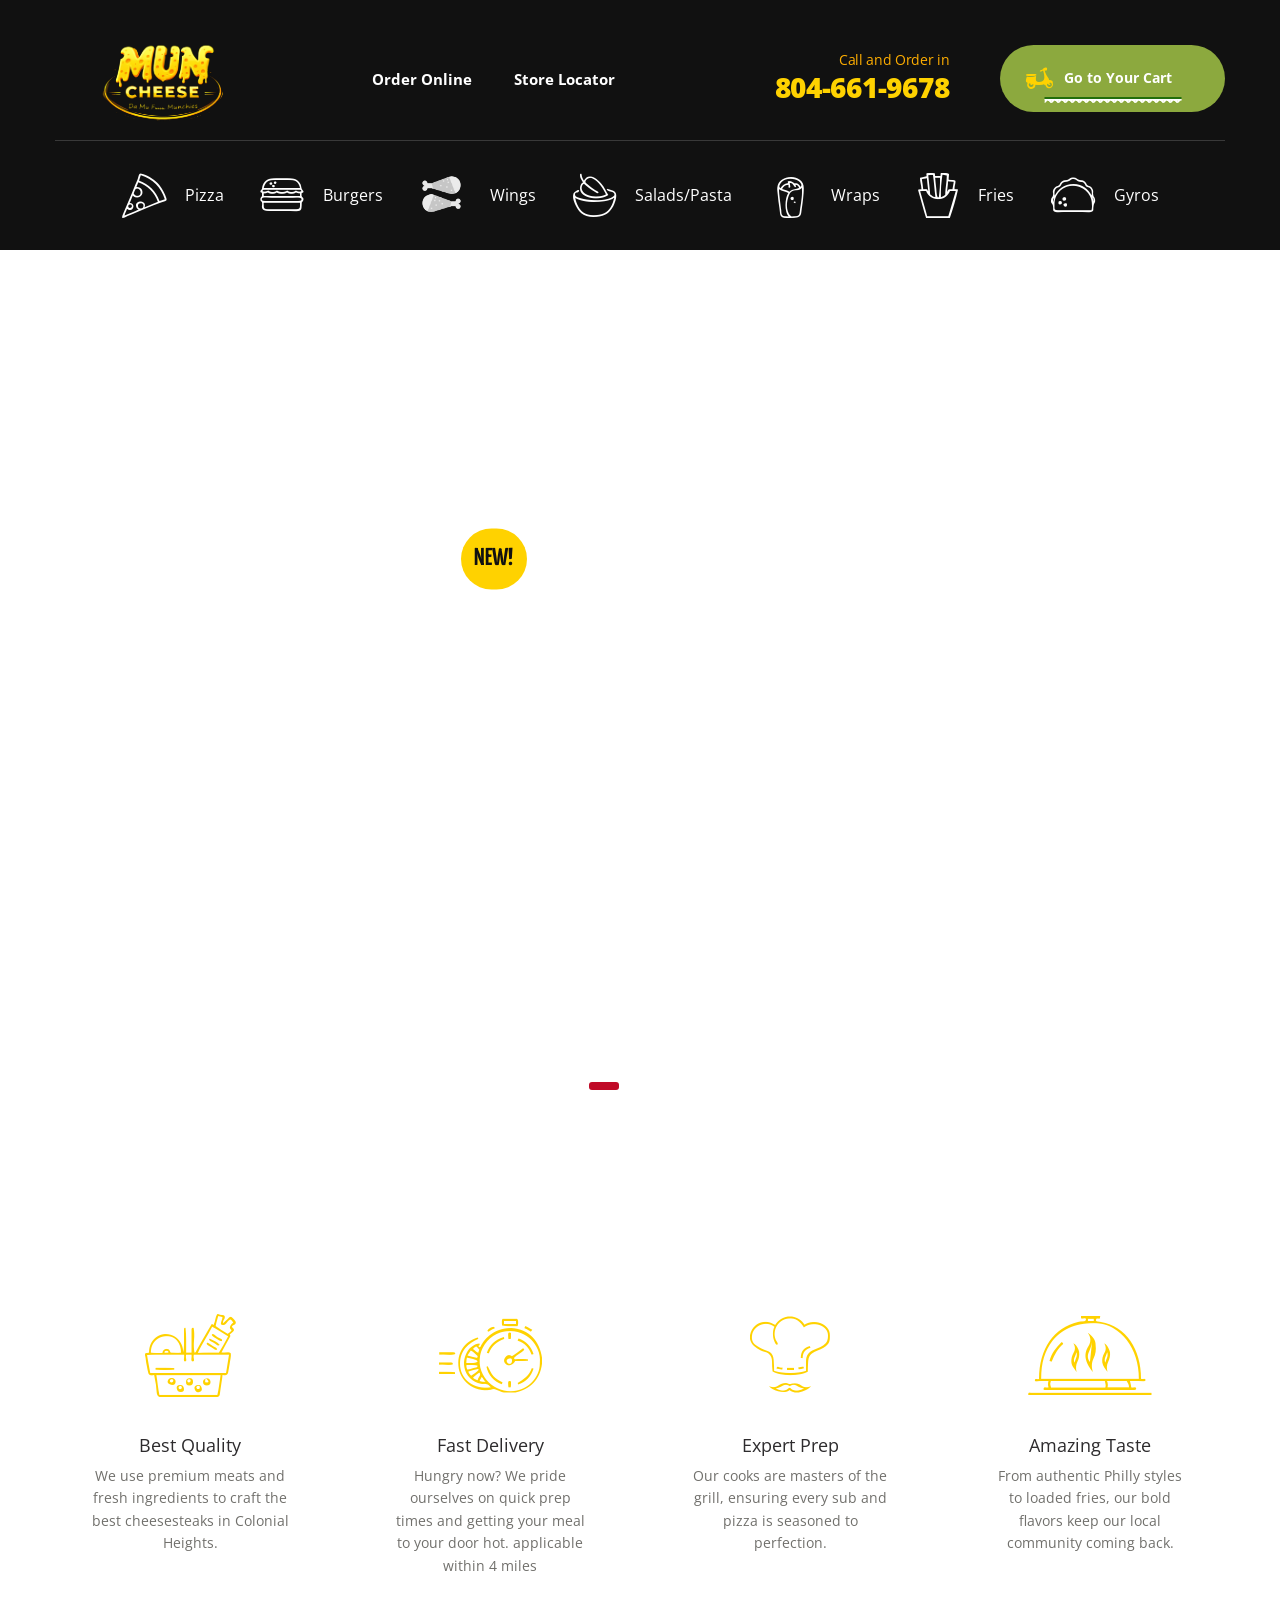
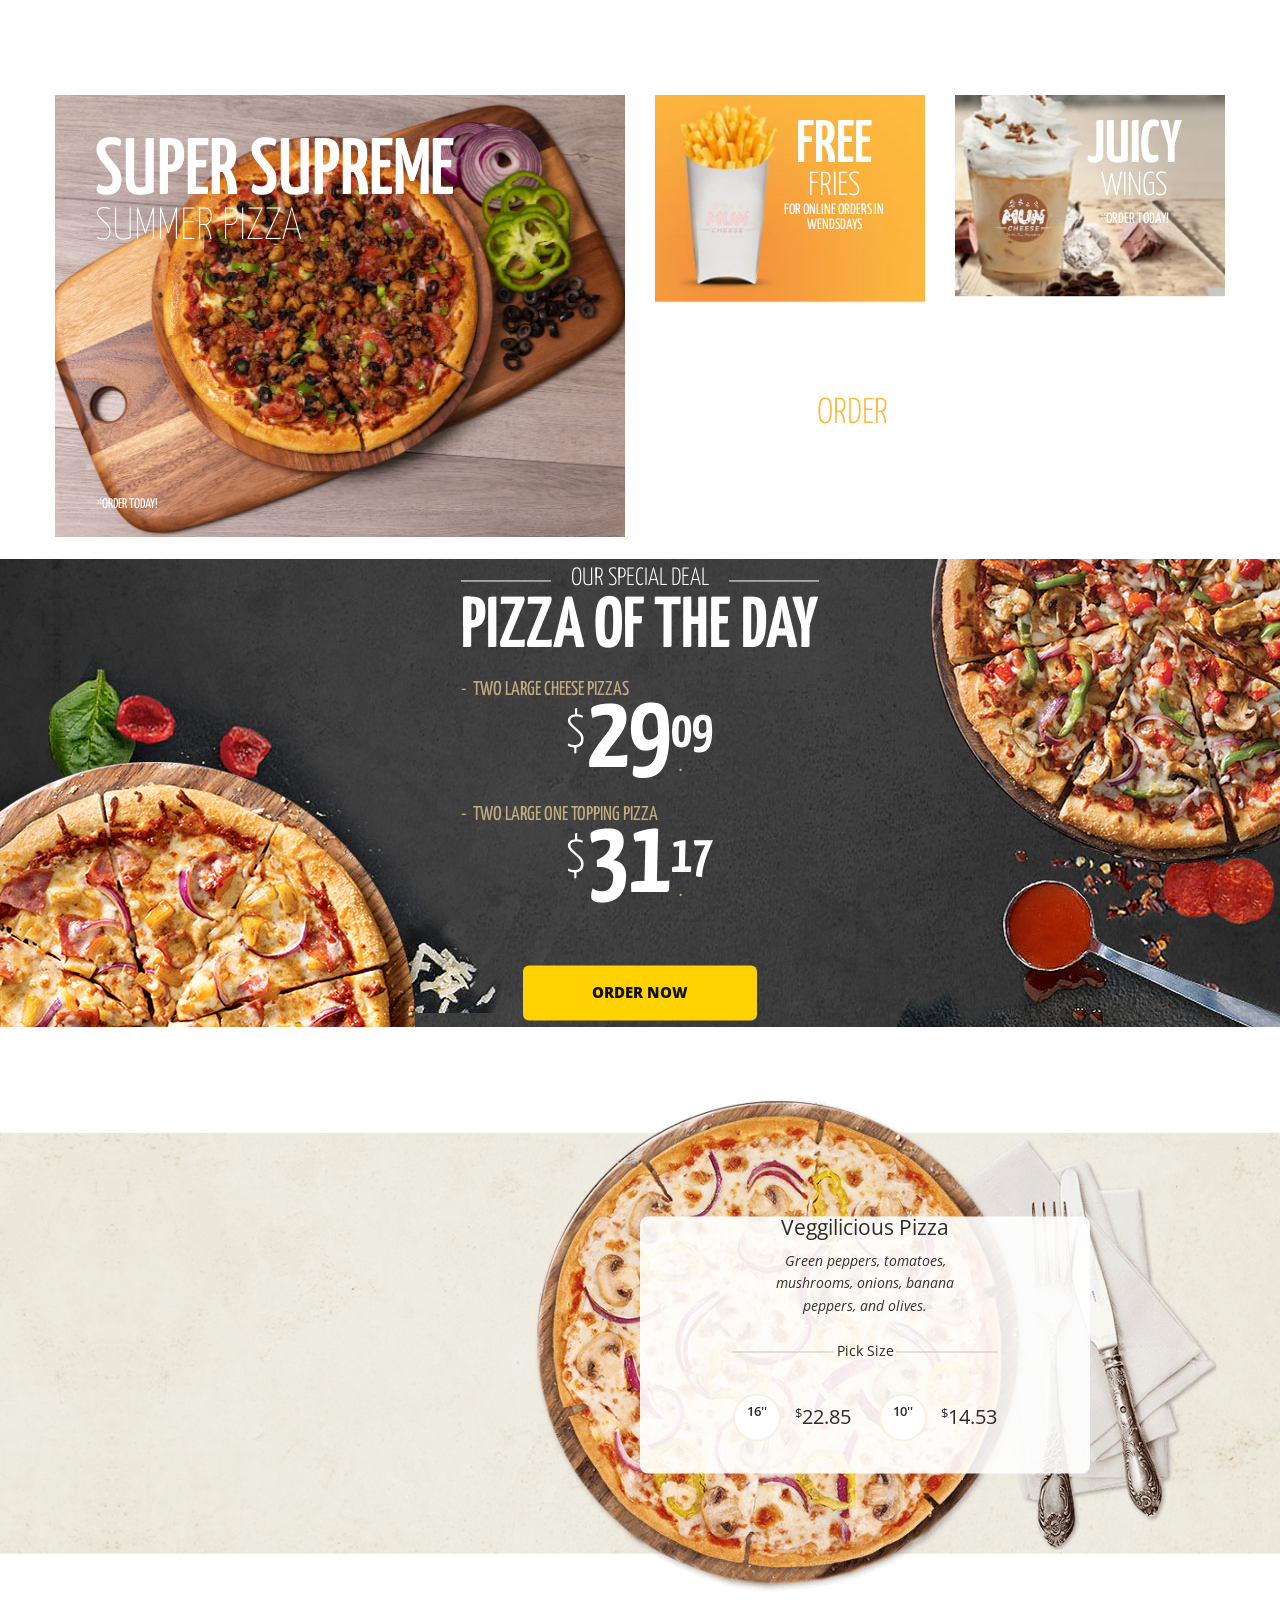
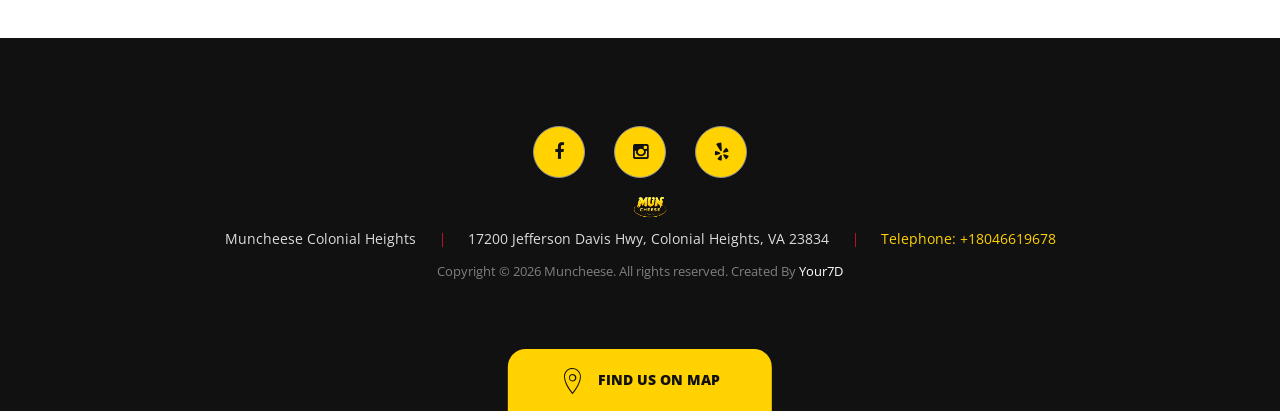
==== commit 991393ef: "new change" ====
--- a/index.html
+++ b/index.html
@@ -1,957 +1,378 @@
 <!DOCTYPE html>
 <html lang="en-US" itemscope="itemscope" itemtype="http://schema.org/WebPage">
-   
+
 <head>
-      <meta charset="UTF-8">
-      <meta name="viewport" content="width=device-width, initial-scale=1">
-      <title>MunCheese</title>
-      <link rel="stylesheet" type="text/css" href="assets/css/bootstrap.min.css" media="all" />
-      <link rel="stylesheet" type="text/css" href="assets/css/font-awesome.min.css" media="all" />
-      <link rel="stylesheet" type="text/css" href="assets/css/animate.min.css" media="all" />
-      <link rel="stylesheet" type="text/css" href="assets/css/font-pizzaro.css" media="all" />
-      <link rel="stylesheet" type="text/css" href="assets/css/style.css" media="all" />
-      <link rel="stylesheet" type="text/css" href="assets/css/colors/red.css" media="all" />
-      <link rel="stylesheet" type="text/css" href="assets/css/jquery.mCustomScrollbar.min.css" media="all" />
-
-      <link href="https://fonts.googleapis.com/css?family=Open+Sans:300,400,600,700,800%7CYanone+Kaffeesatz:200,300,400,700" rel="stylesheet">
-      <link rel="shortcut icon" href="assets/images/fav-icon.ico">
-   </head>
-   <body class="page-template-template-homepage-v1 home-v1">
-      <div id="page" class="hfeed site">
-         <header id="masthead" class="site-header header-v1" style="background-image: none; ">
-            <div class="col-full">
-               <a class="skip-link screen-reader-text" href="#site-navigation">Skip to navigation</a>
-               <a class="skip-link screen-reader-text" href="#content">Skip to content</a>
-               <div class="header-wrap">
-                  <div class="site-branding">
-                     <a href="index.html" class="custom-logo-link" rel="home">
-                        <img src="assets/images/logo2.svg" id="header-logo" alt="logo" class="pizzaro-logo"/>
+   <meta charset="UTF-8">
+   <meta name="viewport" content="width=device-width, initial-scale=1">
+   <title>MunCheese</title>
+   <link rel="stylesheet" type="text/css" href="assets/css/bootstrap.min.css" media="all" />
+   <link rel="stylesheet" type="text/css" href="assets/css/font-awesome.min.css" media="all" />
+   <link rel="stylesheet" type="text/css" href="assets/css/animate.min.css" media="all" />
+   <link rel="stylesheet" type="text/css" href="assets/css/font-pizzaro.css" media="all" />
+   <link rel="stylesheet" type="text/css" href="assets/css/style.css" media="all" />
+   <link rel="stylesheet" type="text/css" href="assets/css/colors/red.css" media="all" />
+   <link rel="stylesheet" type="text/css" href="assets/css/jquery.mCustomScrollbar.min.css" media="all" />
+
+   <link href="https://fonts.googleapis.com/css?family=Open+Sans:300,400,600,700,800%7CYanone+Kaffeesatz:200,300,400,700" rel="stylesheet">
+   <link rel="shortcut icon" href="assets/images/fav-icon.ico">
+</head>
+<body class="page-template-template-homepage-v1 home-v1">
+<div id="page" class="hfeed site">
+   <header id="masthead" class="site-header header-v1" style="background-image: none; ">
+      <div class="col-full">
+         <a class="skip-link screen-reader-text" href="#site-navigation">Skip to navigation</a>
+         <a class="skip-link screen-reader-text" href="#content">Skip to content</a>
+         <div class="header-wrap">
+            <div class="site-branding">
+               <a href="index.html" class="custom-logo-link" rel="home">
+                  <img src="assets/images/logo2.svg" id="header-logo" alt="logo" class="pizzaro-logo"/>
+               </a>
+            </div>
+            <nav id="site-navigation" class="main-navigation" aria-label="Primary Navigation">
+               <button class="menu-toggle" aria-controls="site-navigation" aria-expanded="false"><span class="close-icon"><i class="po po-close-delete"></i></span><span class="menu-icon"><i class="po po-menu-icon"></i></span><span class=" screen-reader-text">Menu</span></button>
+               <div class="primary-navigation">
+                  <ul id="menu-main-menu" class="menu nav-menu" aria-expanded="false">
+                     <li class="menu-item"><a href="https://order.spoton.com/so-muncheese-colonial-heights-22173/south-chesterfield-va/678034f21b0a051ee9cff503">Order Online</a></li>
+                     <li class="menu-item"><a href="https://share.google/F609cpGyD0gWNXW6j">Store Locator</a></li>
+                  </ul>
+               </div>
+               <div class="handheld-navigation">
+                  <span class="phm-close">Close</span>
+                  <ul class="menu">
+                     <li class="menu-item "><a href="https://order.spoton.com/so-muncheese-colonial-heights-22173/south-chesterfield-va/678034f21b0a051ee9cff503"><i class="po po-pizza"></i>Pizza</a></li>
+                     <li class="menu-item "><a href="https://order.spoton.com/so-muncheese-colonial-heights-22173/south-chesterfield-va/678034f21b0a051ee9cff503"><i class="po po-burger"></i>Burgers</a></li>
+                     <li class="menu-item "><a href="https://order.spoton.com/so-muncheese-colonial-heights-22173/south-chesterfield-va/678034f21b0a051ee9cff503"><i class="po po-salads"></i>Salads</a></li>
+                     <li class="menu-item "><a href="https://order.spoton.com/so-muncheese-colonial-heights-22173/south-chesterfield-va/678034f21b0a051ee9cff503"><i class="po po-tacos"></i>Tacos</a></li>
+                     <li class="menu-item "><a href="https://order.spoton.com/so-muncheese-colonial-heights-22173/south-chesterfield-va/678034f21b0a051ee9cff503"><i class="po po-wraps"></i>Wraps</a></li>
+                     <li class="menu-item "><a href="https://order.spoton.com/so-muncheese-colonial-heights-22173/south-chesterfield-va/678034f21b0a051ee9cff503"><i class="po po-fries"></i>Fries</a></li>
+                     <li class="menu-item "><a href="https://order.spoton.com/so-muncheese-colonial-heights-22173/south-chesterfield-va/678034f21b0a051ee9cff503"><i class="po po-salads"></i>Pastas</a></li>
+                     <li class="menu-item "><a href="https://order.spoton.com/so-muncheese-colonial-heights-22173/south-chesterfield-va/678034f21b0a051ee9cff503"><i class="po po-drinks"></i>Drinks</a></li>
+                  </ul>
+               </div>
+            </nav>
+            <div class="header-info-wrapper">
+               <div class="header-phone-numbers">
+                  <span class="intro-text">Call and Order in</span>
+                  <a href="tel:8046619678" class="phone-number">804-661-9678</a>
+               </div>
+               <ul class="site-header-cart-v2 menu">
+                  <li class="cart-content ">
+                     <a href="https://order.spoton.com/so-muncheese-colonial-heights-22173/south-chesterfield-va/678034f21b0a051ee9cff503" title="View your shopping cart">
+                        <i class="po po-scooter"></i>
+                        <span>Go to Your Cart</span>
                      </a>
-                  </div>
-                  <nav id="site-navigation" class="main-navigation" aria-label="Primary Navigation">
-                     <button class="menu-toggle" aria-controls="site-navigation" aria-expanded="false"><span class="close-icon"><i class="po po-close-delete"></i></span><span class="menu-icon"><i class="po po-menu-icon"></i></span><span class=" screen-reader-text">Menu</span></button>
-                     <div class="primary-navigation">
-                        <ul id="menu-main-menu" class="menu nav-menu" aria-expanded="false">
-                           <li class="menu-item"><a href="https://www.muncheesecolonialheights.com/#menu">Order Online</a></li>
-                           <li class="menu-item"><a href="https://share.google/F609cpGyD0gWNXW6j">Store Locator</a></li>
-                        </ul>
-                     </div>
-                     <div class="handheld-navigation">
-                        <span class="phm-close">Close</span>
-                        <ul class="menu">
-                           <li class="menu-item "><a href="https://www.muncheesecolonialheights.com/#menu"><i class="po po-pizza"></i>Pizza</a></li>
-                           <li class="menu-item "><a href="https://www.muncheesecolonialheights.com/#menu"><i class="po po-burger"></i>Burgers</a></li>
-                           <li class="menu-item "><a href="https://www.muncheesecolonialheights.com/#menu"><i class="po po-salads"></i>Salads</a></li>
-                           <li class="menu-item "><a href="https://www.muncheesecolonialheights.com/#menu"><i class="po po-tacos"></i>Tacos</a></li>
-                           <li class="menu-item "><a href="https://www.muncheesecolonialheights.com/#menu"><i class="po po-wraps"></i>Wraps</a></li>
-                           <li class="menu-item "><a href="https://www.muncheesecolonialheights.com/#menu"><i class="po po-fries"></i>Fries</a></li>
-                           <li class="menu-item "><a href="https://www.muncheesecolonialheights.com/#menu"><i class="po po-salads"></i>Salads</a></li>
-                           <li class="menu-item "><a href="https://www.muncheesecolonialheights.com/#menu"><i class="po po-drinks"></i>Drinks</a></li>
-                        </ul>
-                     </div>
-                  </nav>
-                  <!-- #site-navigation -->
-                  <div class="header-info-wrapper">
-                     <div class="header-phone-numbers">
-                        <span class="intro-text">Call and Order in</span>
-                        <span id="city-phone-number-label" class="phone-number">804-661-9678</span>
-                     </div>
-                     <ul class="site-header-cart-v2 menu">
-                        <li class="cart-content ">
-                           <a href="https://www.muncheesecolonialheights.com/#menu" title="View your shopping cart">
-                           <i class="po po-scooter"></i>
-                           <span>Go to Your Cart</span>
+                     <ul class="sub-menu">
+                        <li>
+                           <a href="https://order.spoton.com/so-muncheese-colonial-heights-22173/south-chesterfield-va/678034f21b0a051ee9cff503" title="View your shopping cart">
+                              <span class="count">0 items</span> <span class="amount">$0.00</span>
                            </a>
-                           <ul class="sub-menu">
-                              <li>
-                                 <a href="https://www.muncheesecolonialheights.com/#menu" title="View your shopping cart">
-                                 <span class="count">0 items</span> <span class="amount">$0.00</span>
-                                 </a>
-                              </li>
-                           </ul>
                         </li>
                      </ul>
-                  </div>
-               </div>
-               <div class="pizzaro-secondary-navigation">
-                  <nav class="secondary-navigation" aria-label="Secondary Navigation">
-                     <ul class="menu">
-                        <li class="menu-item"><a href="https://www.muncheesecolonialheights.com/#menu"><i class="po po-pizza"></i>Pizza</a></li>
-                        <li class="menu-item"><a href="https://www.muncheesecolonialheights.com/#menu"><i class="po po-burger"></i>Burgers</a></li>
-                        <li class="menu-item"><a href="https://www.muncheesecolonialheights.com/#menu"><i class="po po-wings"></i>Wings</a></li>
-                        <li class="menu-item"><a href="https://www.muncheesecolonialheights.com/#menu"><i class="po po-tacos"></i>Gyros</a></li>
-                        <li class="menu-item"><a href="https://www.muncheesecolonialheights.com/#menu"><i class="po po-wraps"></i>Wraps</a></li>
-                        <li class="menu-item"><a href="https://www.muncheesecolonialheights.com/#menu"><i class="po po-fries"></i>Fries</a></li>
-                        <li class="menu-item"><a href="https://www.muncheesecolonialheights.com/#menu"><i class="po po-salads"></i>Salads</a></li>
-                        <li class="menu-item"><a href="https://www.muncheesecolonialheights.com/#menu"><i class="po po-drinks"></i>Drinks</a></li>
-                     </ul>
-                  </nav>
-                  <!-- #secondary-navigation -->
-               </div>
+                  </li>
+               </ul>
             </div>
-         </header>
-         <div id="content" class="site-content" tabindex="-1" >
-            <div class="col-full">
-               <div id="primary" class="content-area">
-                  <main id="main" class="site-main">
-                     <div class="home-v1-slider" >
-                        <div id="owl-main" class="owl-carousel owl-inner-nav owl-ui-sm">
-                           <div class="item slider-1" style="background-image: url(assets/images/slider/homepage-slider-1.jpg);">
-                              <div class="caption fadeIn">
-                                 <div class="pre-title">
-                                    <div class="border front"></div>
-                                    <div class="lable">New!</div>
-                                    <div class="pre-title-value">LIMITED TIME OFFER</div>
-                                    <div class="border back"></div>
-                                 </div>
-                                 <div class="title">SUPER</div>
-                                 <div class="sub-title">SUPREME</div>
-                                 <div class="bottom-caption">Pepperoni, sausage, ham, bacon, ground beef, tomatoes, onions, mushrooms, sweet peppers and olives.</div>
-                              </div>
-                              <!-- /.caption -->
-                           </div>
-                           <!-- /.item -->
-                           <div class="item slider-2" style="background-image: url(assets/images/slider/homepage-slider-2.png);">
-                              <div class="caption fadeIn">
-                                 <div class="price-tag">
-                                    <div class="border front"> </div>
-                                    <div class="price-tag-value">
-                                       <div class="price"><span class="symbol">$</span>25<span class="slider-amount">99<br><span class="price-only">only</span></span> </div>
+         </div>
+         <div class="pizzaro-secondary-navigation">
+            <nav class="secondary-navigation" aria-label="Secondary Navigation">
+               <ul class="menu">
+                  <li class="menu-item"><a href="https://order.spoton.com/so-muncheese-colonial-heights-22173/south-chesterfield-va/678034f21b0a051ee9cff503"><i class="po po-pizza"></i>Pizza</a></li>
+                  <li class="menu-item"><a href="https://order.spoton.com/so-muncheese-colonial-heights-22173/south-chesterfield-va/678034f21b0a051ee9cff503"><i class="po po-burger"></i>Burgers</a></li>
+                  <li class="menu-item"><a href="https://order.spoton.com/so-muncheese-colonial-heights-22173/south-chesterfield-va/678034f21b0a051ee9cff503"><i class="po po-wings"></i>Wings</a></li>
+                  <li class="menu-item"><a href="https://order.spoton.com/so-muncheese-colonial-heights-22173/south-chesterfield-va/678034f21b0a051ee9cff503"><i class="po po-salads"></i>Salads/Pasta</a></li>
+                  <li class="menu-item"><a href="https://order.spoton.com/so-muncheese-colonial-heights-22173/south-chesterfield-va/678034f21b0a051ee9cff503"><i class="po po-wraps"></i>Wraps</a></li>
+                  <li class="menu-item"><a href="https://order.spoton.com/so-muncheese-colonial-heights-22173/south-chesterfield-va/678034f21b0a051ee9cff503"><i class="po po-fries"></i>Fries</a></li>
+                  <li class="menu-item"><a href="https://order.spoton.com/so-muncheese-colonial-heights-22173/south-chesterfield-va/678034f21b0a051ee9cff503"><i class="po po-tacos"></i>Gyros</a></li>
+
+<!--                  <li class="menu-item"><a href="https://order.spoton.com/so-muncheese-colonial-heights-22173/south-chesterfield-va/678034f21b0a051ee9cff503"><i class="po po-drinks"></i>Drinks</a></li>-->
+               </ul>
+            </nav>
+         </div>
+      </div>
+   </header>
+   <div id="content" class="site-content" tabindex="-1" >
+      <div class="col-full">
+         <div id="primary" class="content-area">
+            <main id="main" class="site-main">
+               <div class="home-v1-slider" >
+                  <div id="owl-main" class="owl-carousel owl-inner-nav owl-ui-sm">
+                     <div class="item slider-1" style="background-image: url(assets/images/slider/homepage-slider-1.png);">
+                        <div class="caption fadeIn">
+                           <div class="pre-title">
+                              <div class="border front"></div>
+                              <div class="lable">New!</div>
+                              <div class="pre-title-value">LIMITED TIME OFFER</div>
+                              <div class="border back"></div>
+                           </div>
+                           <div class="title">SUPER</div>
+                           <div class="sub-title">SUPREME</div>
+                           <div class="bottom-caption">Pepperoni, sausage, ham, bacon, ground beef, tomatoes, onions, mushrooms, sweet peppers and olives.</div>
+                        </div>
+                     </div>
+                     <div class="item slider-2" style="background-image: url(assets/images/slider/homepage-slider-2.png);">
+                        <div class="caption fadeIn">
+                           <div class="price-tag">
+                              <div class="border front"> </div>
+                              <div class="price-tag-value">
+                                 <div class="price"><span class="symbol">$</span>25<span class="slider-amount">99<br><span class="price-only">only</span></span> </div>
+                              </div>
+                              <div class="border back"> </div>
+                           </div>
+                           <div class="title">ORIGINAL ITALY</div>
+                           <div class="sub-title">PIZZA LOVERS SET</div>
+                        </div>
+                     </div>
+                     <div class="item slider-3" style="background-image: url(assets/images/slider/homepage-slider-3.png);">
+                        <div class="caption fadeIn">
+                           <div class="pre-title">DISCOVER WHAT'S NEW</div>
+                           <div class="title"><span>transborder<br>visa</span>online</div>
+                        </div>
+                     </div>
+                     <div class="item slider-4" style="background-image: url(assets/images/slider/homepage-slider-4.jpg);">
+                        <div class="caption fadeIn">
+                           <div class="pre-title">EXCLUSIVE OFFER</div>
+                           <div class="title"><span>VEGGIE FUN</span><br>DELICIOUS SUMMER!</div>
+                        </div>
+                     </div>
+                  </div>
+               </div>
+               <div class="features-list">
+                  <div class="row">
+                     <div class="feature col-xs-12 col-sm-3">
+                        <div class="feature-icon"><i class="po po-best-quality"></i></div>
+                        <div class="feature-label">
+                           <h4>Best Quality</h4>
+                           <p>We use premium meats and fresh ingredients to craft the best cheesesteaks in Colonial Heights.</p>
+                        </div>
+                     </div>
+                     <div class="feature col-xs-12 col-sm-3">
+                        <div class="feature-icon"><i class="po po-on-time"></i></div>
+                        <div class="feature-label">
+                           <h4>Fast Delivery</h4>
+                           <p>Hungry now? We pride ourselves on quick prep times and getting your meal to your door hot. applicable within 4 miles</p>
+                        </div>
+                     </div>
+                     <div class="feature col-xs-12 col-sm-3">
+                        <div class="feature-icon"><i class="po po-master-chef"></i></div>
+                        <div class="feature-label">
+                           <h4>Expert Prep</h4>
+                           <p>Our cooks are masters of the grill, ensuring every sub and pizza is seasoned to perfection.</p>
+                        </div>
+                     </div>
+                     <div class="feature col-xs-12 col-sm-3">
+                        <div class="feature-icon"><i class="po po-ready-delivery"></i></div>
+                        <div class="feature-label">
+                           <h4>Amazing Taste</h4>
+                           <p>From authentic Philly styles to loaded fries, our bold flavors keep our local community coming back.</p>
+                        </div>
+                     </div>
+                  </div>
+               </div>
+               <div class="tiles">
+                  <div class="row">
+                     <div class="col-xs-12 col-sm-6">
+                        <div class="banner top-left" >
+                           <a href="https://order.spoton.com/so-muncheese-colonial-heights-22173/south-chesterfield-va/678034f21b0a051ee9cff503">
+                              <div class="banner-bg" style="background-size: cover; background-position: center center; background-image: url( assets/images/homepage-banners/TEWPEDP9QPG76.jpeg); min-height: 442px;">
+                                 <div class="caption">
+                                    <h3 class="title">Super Supreme</h3>
+                                    <h4 class="subtitle">SUMMER PIZZA</h4>
+                                    <span class="condition"><em>*</em>ORDER TODAY!</span>
+                                 </div>
+                              </div>
+                           </a>
+                        </div>
+                     </div>
+                     <div class="col-xs-12 col-sm-6">
+                        <div class="banners">
+                           <div class="row">
+                              <div class="banner col-xs-12 col-sm-6 top-right" >
+                                 <a href="#">
+                                    <div class="banner-bg" style="background-size: cover; background-position: center center; background-image: url( assets/images/homepage-banners/2.png); min-height: 210px;">
+                                       <div class="caption">
+                                          <h3 class="title">FREE</h3>
+                                          <h4 class="subtitle">FRIES</h4>
+                                          <div class="description">for online orders in wendsdays</div>
+                                       </div>
                                     </div>
-                                    <div class="border back"> </div>
-                                 </div>
-                                 <div class="title">ORIGINAL ITALY</div>
-                                 <div class="sub-title">PIZZA LOVERS SET</div>
-                              </div>
-                              <!-- /.caption -->
-                           </div>
-                           <!-- /.item -->
-                           <div class="item slider-3" style="background-image: url(assets/images/slider/homepage-slider-3.jpg);">
-                              <div class="caption fadeIn">
-                                 <div class="pre-title">DISCOVER WHAT'S NEW</div>
-                                 <div class="title"><span>transborder<br>visa</span>online</div>
-                              </div>
-                              <!-- /.caption -->
-                           </div>
-                           <!-- /.item -->
-                           <div class="item slider-4" style="background-image: url(assets/images/slider/homepage-slider-4.jpg);">
-                              <div class="caption fadeIn">
-                                 <div class="pre-title">EXCLUSIVE OFFER</div>
-                                 <div class="title"><span>VEGGIE FUN</span><br>DELICIOUS SUMMER!</div>
-                              </div>
-                              <!-- /.caption -->
-                           </div>
-                           <!-- /.item -->
-                        </div>
-                        <!-- /.owl-carousel -->
-                     </div>
-                     <div class="features-list">
-                        <div class="row">
-                           <div class="feature col-xs-12 col-sm-3">
-                              <div class="feature-icon"><i class="po po-best-quality"></i></div>
-                              <div class="feature-label">
-                                 <h4>Best Quality</h4>
-                                 <p>We use premium meats and fresh ingredients to craft the best cheesesteaks in Colonial Heights.</p>
-                              </div>
-                           </div>
-                           <div class="feature col-xs-12 col-sm-3">
-                              <div class="feature-icon"><i class="po po-on-time"></i></div>
-                              <div class="feature-label">
-                                 <h4>Fast Delivery</h4>
-                                 <p>Hungry now? We pride ourselves on quick prep times and getting your meal to your door hot.</p>
-                              </div>
-                           </div>
-                           <div class="feature col-xs-12 col-sm-3">
-                              <div class="feature-icon"><i class="po po-master-chef"></i></div>
-                              <div class="feature-label">
-                                 <h4>Expert Prep</h4>
-                                 <p>Our cooks are masters of the grill, ensuring every sub and pizza is seasoned to perfection.</p>
-                              </div>
-                           </div>
-                           <div class="feature col-xs-12 col-sm-3">
-                              <div class="feature-icon"><i class="po po-ready-delivery"></i></div>
-                              <div class="feature-label">
-                                 <h4>Amazing Taste</h4>
-                                 <p>From authentic Philly styles to loaded fries, our bold flavors keep our local community coming back.</p>
-                              </div>
-                           </div>
-                        </div>
-                     </div>
-                     <div class="tiles">
-                        <div class="row">
-                           <div class="col-xs-12 col-sm-6">
-                              <div class="banner top-left" >
-                                 <a href="https://www.muncheesecolonialheights.com/?product_id=9535253">
-                                    <div class="banner-bg" style="background-size: cover; background-position: center center; background-image: url( assets/images/homepage-banners/TEWPEDP9QPG76.jpeg); height: 442px;">
+                                 </a>
+                              </div>
+                              <div class="banner col-xs-12 col-sm-6 top-right" >
+                                 <a href="#">
+                                    <div class="banner-bg" style="background-size: cover; background-position: center center; background-image: url( assets/images/homepage-banners/3.png); min-height: 210px;">
                                        <div class="caption">
-                                          <h3 class="title">Super Supreme</h3>
-                                          <h4 class="subtitle">SUMMER PIZZA</h4>
-<!--                                          <span class="button">HOT &amp; SPICY</span>-->
+                                          <h2 class="title">JUICY</h2>
+                                          <h4 class="subtitle">Wings</h4>
                                           <span class="condition"><em>*</em>ORDER TODAY!</span>
                                        </div>
                                     </div>
                                  </a>
                               </div>
                            </div>
-                           <div class="col-xs-12 col-sm-6">
-                              <div class="banners">
-                                 <div class="row">
-                                    <div class="banner col-sm-6 top-right" >
-                                       <a href="#">
-                                          <div class="banner-bg" style="background-size: cover; background-position: center center; background-image: url( assets/images/homepage-banners/2.png); height: 210px;">
-                                             <div class="caption">
-                                                <h3 class="title">FREE</h3>
-                                                <h4 class="subtitle">FRIES</h4>
-                                                <div class="description">for online orders in wendsdays</div>
-                                             </div>
-                                          </div>
-                                       </a>
-                                    </div>
-                                    <div class="banner col-sm-6 top-right" >
-                                       <a href="#">
-                                          <div class="banner-bg" style="background-size: cover; background-position: center center; background-image: url( assets/images/homepage-banners/3.png); height: 210px;">
-                                             <div class="caption">
-                                                <h3 class="title">iced COFFEE</h3>
-                                                <h4 class="subtitle">SUMMERS</h4>
-                                                <span class="condition"><em>*</em>ONLY IN LOCAL</span>
-                                             </div>
-                                          </div>
-                                       </a>
-                                    </div>
-                                 </div>
-                              </div>
-                              <div class="banner center" >
-                                 <a href="https://www.muncheesecolonialheights.com/">
-                                    <div class="banner-bg" style="background-size: cover; background-position: center center; background-image: url( assets/images/homepage-banners/4.jpg); height: 210px;">
-                                       <div class="caption">
-                                          <h3 class="title"><span>ORDER</span> ONLINE</h3>
-                                       </div>
-                                    </div>
-                                 </a>
-                              </div>
-                           </div>
-                        </div>
-                     </div>
-<!--                     <div class="section-tabs">-->
-<!--                        <ul class="nav nav-tabs pizzaro-nav-tabs" >-->
-<!--                           <li class="nav-item">-->
-<!--                              <a href="#h1-tab-products-1" data-toggle="tab">Wraps</a>-->
-<!--                           </li>-->
-<!--                           <li class="nav-item active">-->
-<!--                              <a href="#h1-tab-products-2" class="active" data-toggle="tab">Pizza Sets</a>-->
-<!--                           </li>-->
-<!--                           <li class="nav-item">-->
-<!--                              <a href="#h1-tab-products-3" data-toggle="tab">Burgers</a>-->
-<!--                           </li>-->
-<!--                        </ul>-->
-<!--                        <div class="tab-content">-->
-<!--                           <div class="tab-pane" id="h1-tab-products-1">-->
-<!--                              <div class="section-products">-->
-<!--                                 <div class="woocommerce columns-3">-->
-<!--                                    <div class="columns-3">-->
-<!--                                       <ul class="products">-->
-<!--                                          <li class="product first">-->
-<!--                                             <div class="product-outer">-->
-<!--                                                <div class="product-inner">-->
-<!--                                                   <div class="product-image-wrapper">-->
-<!--                                                      <a href="single-product-v1.html" class="woocommerce-LoopProduct-link">-->
-<!--                                                      <img src="assets/images/products/p1.jpg" class="img-responsive" alt="">-->
-<!--                                                      </a>-->
-<!--                                                   </div>-->
-<!--                                                   <div class="product-content-wrapper">-->
-<!--                                                      <a href="single-product-v1.html" class="woocommerce-LoopProduct-link">-->
-<!--                                                         <h3>Pepperoni Pizza</h3>-->
-<!--                                                         <div itemprop="description">-->
-<!--                                                            <p style="max-height: none;">Extra-virgin olive oil, garlic, mozzarella, mushrooms and olives.</p>-->
-<!--                                                         </div>-->
-<!--                                                         <div class="yith_wapo_groups_container">-->
-<!--                                                            <div class="ywapo_group_container ywapo_group_container_radio form-row form-row-wide " data-requested="1" data-type="radio" data-id="1" data-condition="">-->
-<!--                                                               <h3><span>Pick Size</span></h3>-->
-<!--                                                               <div class="ywapo_input_container ywapo_input_container_radio">-->
-
-
-<!--                                                                  <span class="ywapo_label_tag_position_after"><span class="ywapo_option_label ywapo_label_position_after">22 cm</span></span><span class="ywapo_label_price"><span class="woocommerce-Price-amount amount"><span class="woocommerce-Price-currencySymbol">$</span>19</span></span>-->
-<!--                                                               </div>-->
-<!--                                                               <div class="ywapo_input_container ywapo_input_container_radio">-->
-
-<!--                                                                  <span class="ywapo_label_tag_position_after"><span class="ywapo_option_label ywapo_label_position_after">29 cm</span></span>-->
-<!--                                                                  <span class="ywapo_label_price"><span class="woocommerce-Price-amount amount"><span class="woocommerce-Price-currencySymbol">$</span>25</span></span>-->
-<!--                                                               </div>-->
-<!--                                                            </div>-->
-<!--                                                         </div>-->
-<!--                                                      </a>-->
-<!--                                                      <div class="hover-area">-->
-<!--                                                         <a rel="nofollow" href="single-product-v1.html" data-quantity="1" data-product_id="51" data-product_sku="" class="button product_type_simple add_to_cart_button ajax_add_to_cart">Add to cart</a>-->
-<!--                                                      </div>-->
-<!--                                                   </div>-->
-<!--                                                </div>-->
-<!--                                             </div>-->
-<!--                                             &lt;!&ndash; /.product-outer &ndash;&gt;-->
-<!--                                          </li>-->
-<!--                                          &lt;!&ndash; /.products &ndash;&gt;-->
-<!--                                          <li class="product ">-->
-<!--                                             <div class="product-outer">-->
-<!--                                                <div class="product-inner">-->
-<!--                                                   <div class="product-image-wrapper">-->
-<!--                                                      <a href="single-product-v1.html" class="woocommerce-LoopProduct-link">-->
-<!--                                                      <img src="assets/images/products/p2.jpg" class="img-responsive" alt="">-->
-<!--                                                      </a>-->
-<!--                                                   </div>-->
-<!--                                                   <div class="product-content-wrapper">-->
-<!--                                                      <a href="single-product-v1.html" class="woocommerce-LoopProduct-link">-->
-<!--                                                         <h3>Trio Cheese</h3>-->
-<!--                                                         <div itemprop="description">-->
-<!--                                                            <p style="max-height: none;">Extra-virgin olive oil, garlic, mozzarella, mushrooms and olives.</p>-->
-<!--                                                         </div>-->
-<!--                                                         <div class="yith_wapo_groups_container">-->
-<!--                                                            <div class="ywapo_group_container ywapo_group_container_radio form-row form-row-wide " data-requested="1" data-type="radio" data-id="1" data-condition="">-->
-<!--                                                               <h3><span>Pick Size</span></h3>-->
-<!--                                                               <div class="ywapo_input_container ywapo_input_container_radio">-->
-
-
-<!--                                                                  <span class="ywapo_label_tag_position_after"><span class="ywapo_option_label ywapo_label_position_after">22 cm</span></span><span class="ywapo_label_price"><span class="woocommerce-Price-amount amount"><span class="woocommerce-Price-currencySymbol">$</span>19</span></span>-->
-<!--                                                               </div>-->
-<!--                                                               <div class="ywapo_input_container ywapo_input_container_radio">-->
-
-<!--                                                                  <span class="ywapo_label_tag_position_after"><span class="ywapo_option_label ywapo_label_position_after">29 cm</span></span>-->
-<!--                                                                  <span class="ywapo_label_price"><span class="woocommerce-Price-amount amount"><span class="woocommerce-Price-currencySymbol">$</span>25</span></span>-->
-<!--                                                               </div>-->
-<!--                                                            </div>-->
-<!--                                                         </div>-->
-<!--                                                      </a>-->
-<!--                                                      <div class="hover-area">-->
-<!--                                                         <a rel="nofollow" href="single-product-v1.html" data-quantity="1" data-product_id="51" data-product_sku="" class="button product_type_simple add_to_cart_button ajax_add_to_cart">Add to cart</a>-->
-<!--                                                      </div>-->
-<!--                                                   </div>-->
-<!--                                                </div>-->
-<!--                                             </div>-->
-<!--                                             &lt;!&ndash; /.product-outer &ndash;&gt;-->
-<!--                                          </li>-->
-<!--                                          &lt;!&ndash; /.products &ndash;&gt;-->
-<!--                                          <li class="product last">-->
-<!--                                             <div class="product-outer">-->
-<!--                                                <div class="product-inner">-->
-<!--                                                   <div class="product-image-wrapper">-->
-<!--                                                      <a href="single-product-v1.html" class="woocommerce-LoopProduct-link">-->
-<!--                                                      <img src="assets/images/products/p3.jpg" class="img-responsive" alt="">-->
-<!--                                                      </a>-->
-<!--                                                   </div>-->
-<!--                                                   <div class="product-content-wrapper">-->
-<!--                                                      <a href="single-product-v1.html" class="woocommerce-LoopProduct-link">-->
-<!--                                                         <h3>Apricot Chicken</h3>-->
-<!--                                                         <div itemprop="description">-->
-<!--                                                            <p style="max-height: none;">Extra-virgin olive oil, garlic, mozzarella, mushrooms and olives.</p>-->
-<!--                                                         </div>-->
-<!--                                                         <div class="yith_wapo_groups_container">-->
-<!--                                                            <div class="ywapo_group_container ywapo_group_container_radio form-row form-row-wide " data-requested="1" data-type="radio" data-id="1" data-condition="">-->
-<!--                                                               <h3><span>Pick Size</span></h3>-->
-<!--                                                               <div class="ywapo_input_container ywapo_input_container_radio">-->
-
-
-<!--                                                                  <span class="ywapo_label_tag_position_after"><span class="ywapo_option_label ywapo_label_position_after">22 cm</span></span><span class="ywapo_label_price"><span class="woocommerce-Price-amount amount"><span class="woocommerce-Price-currencySymbol">$</span>19</span></span>-->
-<!--                                                               </div>-->
-<!--                                                               <div class="ywapo_input_container ywapo_input_container_radio">-->
-
-<!--                                                                  <span class="ywapo_label_tag_position_after"><span class="ywapo_option_label ywapo_label_position_after">29 cm</span></span>-->
-<!--                                                                  <span class="ywapo_label_price"><span class="woocommerce-Price-amount amount"><span class="woocommerce-Price-currencySymbol">$</span>25</span></span>-->
-<!--                                                               </div>-->
-<!--                                                            </div>-->
-<!--                                                         </div>-->
-<!--                                                      </a>-->
-<!--                                                      <div class="hover-area">-->
-<!--                                                         <a rel="nofollow" href="single-product-v1.html" data-quantity="1" data-product_id="51" data-product_sku="" class="button product_type_simple add_to_cart_button ajax_add_to_cart">Add to cart</a>-->
-<!--                                                      </div>-->
-<!--                                                   </div>-->
-<!--                                                </div>-->
-<!--                                             </div>-->
-<!--                                             &lt;!&ndash; /.product-outer &ndash;&gt;-->
-<!--                                          </li>-->
-<!--                                          &lt;!&ndash; /.products &ndash;&gt;-->
-<!--                                       </ul>-->
-<!--                                    </div>-->
-<!--                                 </div>-->
-<!--                              </div>-->
-<!--                           </div>-->
-<!--                           <div class="tab-pane active" id="h1-tab-products-2">-->
-<!--                              <div class="section-products">-->
-<!--                                 <div class="woocommerce columns-3">-->
-<!--                                    <div class="columns-3">-->
-<!--                                       <ul class="products">-->
-<!--                                          <li class="product first">-->
-<!--                                             <div class="product-outer">-->
-<!--                                                <div class="product-inner">-->
-<!--                                                   <div class="product-image-wrapper">-->
-<!--                                                      <a href="single-product-v1.html" class="woocommerce-LoopProduct-link">-->
-<!--                                                      <img src="assets/images/products/p4.jpg" class="img-responsive" alt="">-->
-<!--                                                      </a>-->
-<!--                                                   </div>-->
-<!--                                                   <div class="product-content-wrapper">-->
-<!--                                                      <a href="single-product-v1.html" class="woocommerce-LoopProduct-link">-->
-<!--                                                         <h3>Italiano Original</h3>-->
-<!--                                                         <div itemprop="description">-->
-<!--                                                            <p style="max-height: none;">Extra-virgin olive oil, garlic, mozzarella, mushrooms and olives.</p>-->
-<!--                                                         </div>-->
-<!--                                                         <div class="yith_wapo_groups_container">-->
-<!--                                                            <div class="ywapo_group_container ywapo_group_container_radio form-row form-row-wide " data-requested="1" data-type="radio" data-id="1" data-condition="">-->
-<!--                                                               <h3><span>Pick Size</span></h3>-->
-<!--                                                               <div class="ywapo_input_container ywapo_input_container_radio">-->
-
-
-<!--                                                                  <span class="ywapo_label_tag_position_after"><span class="ywapo_option_label ywapo_label_position_after">22 cm</span></span><span class="ywapo_label_price"><span class="woocommerce-Price-amount amount"><span class="woocommerce-Price-currencySymbol">$</span>19</span></span>-->
-<!--                                                               </div>-->
-<!--                                                               <div class="ywapo_input_container ywapo_input_container_radio">-->
-
-<!--                                                                  <span class="ywapo_label_tag_position_after"><span class="ywapo_option_label ywapo_label_position_after">29 cm</span></span>-->
-<!--                                                                  <span class="ywapo_label_price"><span class="woocommerce-Price-amount amount"><span class="woocommerce-Price-currencySymbol">$</span>25</span></span>-->
-<!--                                                               </div>-->
-<!--                                                            </div>-->
-<!--                                                         </div>-->
-<!--                                                      </a>-->
-<!--                                                      <div class="hover-area">-->
-<!--                                                         <a rel="nofollow" href="single-product-v1.html" data-quantity="1" data-product_id="51" data-product_sku="" class="button product_type_simple add_to_cart_button ajax_add_to_cart">Add to cart</a>-->
-<!--                                                      </div>-->
-<!--                                                   </div>-->
-<!--                                                </div>-->
-<!--                                             </div>-->
-<!--                                             &lt;!&ndash; /.product-outer &ndash;&gt;-->
-<!--                                          </li>-->
-<!--                                          &lt;!&ndash; /.products &ndash;&gt;-->
-<!--                                          <li class="product ">-->
-<!--                                             <div class="product-outer">-->
-<!--                                                <div class="product-inner">-->
-<!--                                                   <div class="product-image-wrapper">-->
-<!--                                                      <a href="single-product-v1.html" class="woocommerce-LoopProduct-link">-->
-<!--                                                      <img src="assets/images/products/p5.jpg" class="img-responsive" alt="">-->
-<!--                                                      </a>-->
-<!--                                                   </div>-->
-<!--                                                   <div class="product-content-wrapper">-->
-<!--                                                      <a href="single-product-v1.html" class="woocommerce-LoopProduct-link">-->
-<!--                                                         <h3>Chicken Hawaii</h3>-->
-<!--                                                         <div itemprop="description">-->
-<!--                                                            <p style="max-height: none;">Extra-virgin olive oil, garlic, mozzarella, mushrooms and olives.</p>-->
-<!--                                                         </div>-->
-<!--                                                         <div class="yith_wapo_groups_container">-->
-<!--                                                            <div class="ywapo_group_container ywapo_group_container_radio form-row form-row-wide " data-requested="1" data-type="radio" data-id="1" data-condition="">-->
-<!--                                                               <h3><span>Pick Size</span></h3>-->
-<!--                                                               <div class="ywapo_input_container ywapo_input_container_radio">-->
-
-
-<!--                                                                  <span class="ywapo_label_tag_position_after"><span class="ywapo_option_label ywapo_label_position_after">22 cm</span></span><span class="ywapo_label_price"><span class="woocommerce-Price-amount amount"><span class="woocommerce-Price-currencySymbol">$</span>19</span></span>-->
-<!--                                                               </div>-->
-<!--                                                               <div class="ywapo_input_container ywapo_input_container_radio">-->
-
-<!--                                                                  <span class="ywapo_label_tag_position_after"><span class="ywapo_option_label ywapo_label_position_after">29 cm</span></span>-->
-<!--                                                                  <span class="ywapo_label_price"><span class="woocommerce-Price-amount amount"><span class="woocommerce-Price-currencySymbol">$</span>25</span></span>-->
-<!--                                                               </div>-->
-<!--                                                            </div>-->
-<!--                                                         </div>-->
-<!--                                                      </a>-->
-<!--                                                      <div class="hover-area">-->
-<!--                                                         <a rel="nofollow" href="single-product-v1.html" data-quantity="1" data-product_id="51" data-product_sku="" class="button product_type_simple add_to_cart_button ajax_add_to_cart">Add to cart</a>-->
-<!--                                                      </div>-->
-<!--                                                   </div>-->
-<!--                                                </div>-->
-<!--                                             </div>-->
-<!--                                             &lt;!&ndash; /.product-outer &ndash;&gt;-->
-<!--                                          </li>-->
-<!--                                          &lt;!&ndash; /.products &ndash;&gt;-->
-<!--                                          <li class="product last">-->
-<!--                                             <div class="product-outer">-->
-<!--                                                <div class="product-inner">-->
-<!--                                                   <div class="product-image-wrapper">-->
-<!--                                                      <a href="single-product-v1.html" class="woocommerce-LoopProduct-link">-->
-<!--                                                      <img src="assets/images/products/p6.jpg" class="img-responsive" alt="">-->
-<!--                                                      </a>-->
-<!--                                                   </div>-->
-<!--                                                   <div class="product-content-wrapper">-->
-<!--                                                      <a href="single-product-v1.html" class="woocommerce-LoopProduct-link">-->
-<!--                                                         <h3>Summer Pizza</h3>-->
-<!--                                                         <div itemprop="description">-->
-<!--                                                            <p style="max-height: none;">Extra-virgin olive oil, garlic, mozzarella, mushrooms and olives.</p>-->
-<!--                                                         </div>-->
-<!--                                                         <div class="yith_wapo_groups_container">-->
-<!--                                                            <div class="ywapo_group_container ywapo_group_container_radio form-row form-row-wide " data-requested="1" data-type="radio" data-id="1" data-condition="">-->
-<!--                                                               <h3><span>Pick Size</span></h3>-->
-<!--                                                               <div class="ywapo_input_container ywapo_input_container_radio">-->
-
-
-<!--                                                                  <span class="ywapo_label_tag_position_after"><span class="ywapo_option_label ywapo_label_position_after">22 cm</span></span><span class="ywapo_label_price"><span class="woocommerce-Price-amount amount"><span class="woocommerce-Price-currencySymbol">$</span>19</span></span>-->
-<!--                                                               </div>-->
-<!--                                                               <div class="ywapo_input_container ywapo_input_container_radio">-->
-
-<!--                                                                  <span class="ywapo_label_tag_position_after"><span class="ywapo_option_label ywapo_label_position_after">29 cm</span></span>-->
-<!--                                                                  <span class="ywapo_label_price"><span class="woocommerce-Price-amount amount"><span class="woocommerce-Price-currencySymbol">$</span>25</span></span>-->
-<!--                                                               </div>-->
-<!--                                                            </div>-->
-<!--                                                         </div>-->
-<!--                                                      </a>-->
-<!--                                                      <div class="hover-area">-->
-<!--                                                         <a rel="nofollow" href="single-product-v1.html" data-quantity="1" data-product_id="51" data-product_sku="" class="button product_type_simple add_to_cart_button ajax_add_to_cart">Add to cart</a>-->
-<!--                                                      </div>-->
-<!--                                                   </div>-->
-<!--                                                </div>-->
-<!--                                             </div>-->
-<!--                                             &lt;!&ndash; /.product-outer &ndash;&gt;-->
-<!--                                          </li>-->
-<!--                                          &lt;!&ndash; /.products &ndash;&gt;-->
-<!--                                       </ul>-->
-<!--                                    </div>-->
-<!--                                 </div>-->
-<!--                              </div>-->
-<!--                           </div>-->
-<!--                           <div class="tab-pane" id="h1-tab-products-3">-->
-<!--                              <div class="section-products">-->
-<!--                                 <div class="woocommerce columns-3">-->
-<!--                                    <div class="columns-3">-->
-<!--                                       <ul class="products">-->
-<!--                                          <li class="product first">-->
-<!--                                             <div class="product-outer">-->
-<!--                                                <div class="product-inner">-->
-<!--                                                   <div class="product-image-wrapper">-->
-<!--                                                      <a href="single-product-v1.html" class="woocommerce-LoopProduct-link">-->
-<!--                                                      <img src="assets/images/products/p7.jpg" class="img-responsive" alt="">-->
-<!--                                                      </a>-->
-<!--                                                   </div>-->
-<!--                                                   <div class="product-content-wrapper">-->
-<!--                                                      <a href="single-product-v1.html" class="woocommerce-LoopProduct-link">-->
-<!--                                                         <h3>Pepperoni Calzone</h3>-->
-<!--                                                         <div itemprop="description">-->
-<!--                                                            <p style="max-height: none;">Extra-virgin olive oil, garlic, mozzarella, mushrooms and olives.</p>-->
-<!--                                                         </div>-->
-<!--                                                         <div class="yith_wapo_groups_container">-->
-<!--                                                            <div class="ywapo_group_container ywapo_group_container_radio form-row form-row-wide " data-requested="1" data-type="radio" data-id="1" data-condition="">-->
-<!--                                                               <h3><span>Pick Size</span></h3>-->
-<!--                                                               <div class="ywapo_input_container ywapo_input_container_radio">-->
-
-
-<!--                                                                  <span class="ywapo_label_tag_position_after"><span class="ywapo_option_label ywapo_label_position_after">22 cm</span></span><span class="ywapo_label_price"><span class="woocommerce-Price-amount amount"><span class="woocommerce-Price-currencySymbol">$</span>19</span></span>-->
-<!--                                                               </div>-->
-<!--                                                               <div class="ywapo_input_container ywapo_input_container_radio">-->
-
-<!--                                                                  <span class="ywapo_label_tag_position_after"><span class="ywapo_option_label ywapo_label_position_after">29 cm</span></span>-->
-<!--                                                                  <span class="ywapo_label_price"><span class="woocommerce-Price-amount amount"><span class="woocommerce-Price-currencySymbol">$</span>25</span></span>-->
-<!--                                                               </div>-->
-<!--                                                            </div>-->
-<!--                                                         </div>-->
-<!--                                                      </a>-->
-<!--                                                      <div class="hover-area">-->
-<!--                                                         <a rel="nofollow" href="single-product-v1.html" data-quantity="1" data-product_id="51" data-product_sku="" class="button product_type_simple add_to_cart_button ajax_add_to_cart">Add to cart</a>-->
-<!--                                                      </div>-->
-<!--                                                   </div>-->
-<!--                                                </div>-->
-<!--                                             </div>-->
-<!--                                             &lt;!&ndash; /.product-outer &ndash;&gt;-->
-<!--                                          </li>-->
-<!--                                          &lt;!&ndash; /.products &ndash;&gt;-->
-<!--                                          <li class="product ">-->
-<!--                                             <div class="product-outer">-->
-<!--                                                <div class="product-inner">-->
-<!--                                                   <div class="product-image-wrapper">-->
-<!--                                                      <a href="single-product-v1.html" class="woocommerce-LoopProduct-link">-->
-<!--                                                      <img src="assets/images/products/p8.jpg" class="img-responsive" alt="">-->
-<!--                                                      </a>-->
-<!--                                                   </div>-->
-<!--                                                   <div class="product-content-wrapper">-->
-<!--                                                      <a href="single-product-v1.html" class="woocommerce-LoopProduct-link">-->
-<!--                                                         <h3>Pepperoni Pizza</h3>-->
-<!--                                                         <div itemprop="description">-->
-<!--                                                            <p style="max-height: none;">Extra-virgin olive oil, garlic, mozzarella, mushrooms and olives.</p>-->
-<!--                                                         </div>-->
-<!--                                                         <div class="yith_wapo_groups_container">-->
-<!--                                                            <div class="ywapo_group_container ywapo_group_container_radio form-row form-row-wide " data-requested="1" data-type="radio" data-id="1" data-condition="">-->
-<!--                                                               <h3><span>Pick Size</span></h3>-->
-<!--                                                               <div class="ywapo_input_container ywapo_input_container_radio">-->
-
-
-<!--                                                                  <span class="ywapo_label_tag_position_after"><span class="ywapo_option_label ywapo_label_position_after">22 cm</span></span><span class="ywapo_label_price"><span class="woocommerce-Price-amount amount"><span class="woocommerce-Price-currencySymbol">$</span>19</span></span>-->
-<!--                                                               </div>-->
-<!--                                                               <div class="ywapo_input_container ywapo_input_container_radio">-->
-
-<!--                                                                  <span class="ywapo_label_tag_position_after"><span class="ywapo_option_label ywapo_label_position_after">29 cm</span></span>-->
-<!--                                                                  <span class="ywapo_label_price"><span class="woocommerce-Price-amount amount"><span class="woocommerce-Price-currencySymbol">$</span>25</span></span>-->
-<!--                                                               </div>-->
-<!--                                                            </div>-->
-<!--                                                         </div>-->
-<!--                                                      </a>-->
-<!--                                                      <div class="hover-area">-->
-<!--                                                         <a rel="nofollow" href="single-product-v1.html" data-quantity="1" data-product_id="51" data-product_sku="" class="button product_type_simple add_to_cart_button ajax_add_to_cart">Add to cart</a>-->
-<!--                                                      </div>-->
-<!--                                                   </div>-->
-<!--                                                </div>-->
-<!--                                             </div>-->
-<!--                                             &lt;!&ndash; /.product-outer &ndash;&gt;-->
-<!--                                          </li>-->
-<!--                                          &lt;!&ndash; /.products &ndash;&gt;-->
-<!--                                          <li class="product last">-->
-<!--                                             <div class="product-outer">-->
-<!--                                                <div class="product-inner">-->
-<!--                                                   <div class="product-image-wrapper">-->
-<!--                                                      <a href="single-product-v1.html" class="woocommerce-LoopProduct-link">-->
-<!--                                                      <img src="assets/images/products/p9.jpg" class="img-responsive" alt="">-->
-<!--                                                      </a>-->
-<!--                                                   </div>-->
-<!--                                                   <div class="product-content-wrapper">-->
-<!--                                                      <a href="single-product-v1.html" class="woocommerce-LoopProduct-link">-->
-<!--                                                         <h3>Trio Cheese</h3>-->
-<!--                                                         <div itemprop="description">-->
-<!--                                                            <p style="max-height: none;">Extra-virgin olive oil, garlic, mozzarella, mushrooms and olives.</p>-->
-<!--                                                         </div>-->
-<!--                                                         <div class="yith_wapo_groups_container">-->
-<!--                                                            <div class="ywapo_group_container ywapo_group_container_radio form-row form-row-wide " data-requested="1" data-type="radio" data-id="1" data-condition="">-->
-<!--                                                               <h3><span>Pick Size</span></h3>-->
-<!--                                                               <div class="ywapo_input_container ywapo_input_container_radio">-->
-
-
-<!--                                                                  <span class="ywapo_label_tag_position_after"><span class="ywapo_option_label ywapo_label_position_after">22 cm</span></span><span class="ywapo_label_price"><span class="woocommerce-Price-amount amount"><span class="woocommerce-Price-currencySymbol">$</span>19</span></span>-->
-<!--                                                               </div>-->
-<!--                                                               <div class="ywapo_input_container ywapo_input_container_radio">-->
-
-<!--                                                                  <span class="ywapo_label_tag_position_after"><span class="ywapo_option_label ywapo_label_position_after">29 cm</span></span>-->
-<!--                                                                  <span class="ywapo_label_price"><span class="woocommerce-Price-amount amount"><span class="woocommerce-Price-currencySymbol">$</span>25</span></span>-->
-<!--                                                               </div>-->
-<!--                                                            </div>-->
-<!--                                                         </div>-->
-<!--                                                      </a>-->
-<!--                                                      <div class="hover-area">-->
-<!--                                                         <a rel="nofollow" href="single-product-v1.html" data-quantity="1" data-product_id="51" data-product_sku="" class="button product_type_simple add_to_cart_button ajax_add_to_cart">Add to cart</a>-->
-<!--                                                      </div>-->
-<!--                                                   </div>-->
-<!--                                                </div>-->
-<!--                                             </div>-->
-<!--                                             &lt;!&ndash; /.product-outer &ndash;&gt;-->
-<!--                                          </li>-->
-<!--                                          &lt;!&ndash; /.products &ndash;&gt;-->
-<!--                                       </ul>-->
-<!--                                    </div>-->
-<!--                                 </div>-->
-<!--                              </div>-->
-<!--                           </div>-->
-<!--                           &lt;!&ndash; /.panel &ndash;&gt;-->
-<!--                        </div>-->
-<!--                     </div>-->
-                     <div class="stretch-full-width section-products-sale-event"  style="background-size: cover; background-position: center center; background-image: url( assets/images/homepage-banners/5.jpg); height: 468px;">
-                        <div class="sale-event-content">
-                           <h3 class="pre-title"><span>OUR SPECIAL DEAL</span></h3>
-                           <h2 class="section-title">PIZZA OF THE DAY</h2>
-                           <div class="sale-event-products">
-
-                              <ul class="products-info">
-                                 <li>
-                                    <a href="https://www.muncheesecolonialheights.com/?product_id=10044569" class="woocommerce-LoopProduct-link">
-                                       <h3>Two Large Cheese Pizzas</h3>
-                                       <div class="products-price">
-                                          <span class="price"><span class="currency"> &#36;</span>29<span class="decimals">09</span><span class="price-info">.</span></span>
-                                       </div>
-                                    </a>
-                                 </li>
-                                 <li>
-                                    <a href="https://www.muncheesecolonialheights.com/?product_id=10044573" class="woocommerce-LoopProduct-link">
-                                       <h3>Two Large One Topping Pizza</h3>
-                                       <div class="products-price">
-                                          <span class="price"><span class="currency"> &#36;</span>31<span class="decimals">17</span><span class="price-info">.</span></span>
-                                       </div>
-                                    </a>
-                                 </li>
-                              </ul>
-                           </div>
-                           <a href="https://www.muncheesecolonialheights.com/" class="button">Order Now</a>
-                        </div>
-                     </div>
-<!--                     <div class="section-products">-->
-<!--                        <h2 class="section-title">Goes Great With</h2>-->
-<!--                        <div class="columns-4">-->
-<!--                           <ul class="products">-->
-<!--                              <li class="product first">-->
-<!--                                 <div class="product-outer">-->
-<!--                                    <div class="product-inner">-->
-<!--                                       <div class="product-image-wrapper">-->
-<!--                                          <a href="single-product-v1.html" class="woocommerce-LoopProduct-link">-->
-<!--                                          <img src="assets/images/products/p9.jpg" class="img-responsive" alt="">-->
-<!--                                          </a>-->
-<!--                                       </div>-->
-<!--                                       <div class="product-content-wrapper">-->
-<!--                                          <a href="single-product-v1.html" class="woocommerce-LoopProduct-link">-->
-<!--                                             <h3>Trio Cheese</h3>-->
-<!--                                             <div itemprop="description">-->
-<!--                                                <p style="max-height: none;">Extra-virgin olive oil, garlic, mozzarella, mushrooms and olives.</p>-->
-<!--                                             </div>-->
-<!--                                             <div class="yith_wapo_groups_container">-->
-<!--                                                <div class="ywapo_group_container ywapo_group_container_radio form-row form-row-wide " data-requested="1" data-type="radio" data-id="1" data-condition="">-->
-<!--                                                   <h3><span>Pick Size</span></h3>-->
-<!--                                                   <div class="ywapo_input_container ywapo_input_container_radio">-->
-
-
-<!--                                                      <span class="ywapo_label_tag_position_after"><span class="ywapo_option_label ywapo_label_position_after">22 cm</span></span><span class="ywapo_label_price"><span class="woocommerce-Price-amount amount"><span class="woocommerce-Price-currencySymbol">$</span>19</span></span>-->
-<!--                                                   </div>-->
-<!--                                                   <div class="ywapo_input_container ywapo_input_container_radio">-->
-
-<!--                                                      <span class="ywapo_label_tag_position_after"><span class="ywapo_option_label ywapo_label_position_after">29 cm</span></span>-->
-<!--                                                      <span class="ywapo_label_price"><span class="woocommerce-Price-amount amount"><span class="woocommerce-Price-currencySymbol">$</span>25</span></span>-->
-<!--                                                   </div>-->
-<!--                                                </div>-->
-<!--                                             </div>-->
-<!--                                          </a>-->
-<!--                                          <div class="hover-area">-->
-<!--                                             <a rel="nofollow" href="single-product-v1.html" data-quantity="1" data-product_id="51" data-product_sku="" class="button product_type_simple add_to_cart_button ajax_add_to_cart">Add to cart</a>-->
-<!--                                          </div>-->
-<!--                                       </div>-->
-<!--                                    </div>-->
-<!--                                 </div>-->
-<!--                                 &lt;!&ndash; /.product-outer &ndash;&gt;-->
-<!--                              </li>-->
-<!--                              &lt;!&ndash; /.products &ndash;&gt;-->
-<!--                              <li class="product ">-->
-<!--                                 <div class="product-outer">-->
-<!--                                    <div class="product-inner">-->
-<!--                                       <div class="product-image-wrapper">-->
-<!--                                          <a href="single-product-v1.html" class="woocommerce-LoopProduct-link">-->
-<!--                                          <img src="assets/images/products/p10.jpg" class="img-responsive" alt="">-->
-<!--                                          </a>-->
-<!--                                       </div>-->
-<!--                                       <div class="product-content-wrapper">-->
-<!--                                          <a href="single-product-v1.html" class="woocommerce-LoopProduct-link">-->
-<!--                                             <h3>Trio Cheese</h3>-->
-<!--                                             <div itemprop="description">-->
-<!--                                                <p style="max-height: none;">Extra-virgin olive oil, garlic, mozzarella, mushrooms and olives.</p>-->
-<!--                                             </div>-->
-<!--                                             <div class="yith_wapo_groups_container">-->
-<!--                                                <div class="ywapo_group_container ywapo_group_container_radio form-row form-row-wide " data-requested="1" data-type="radio" data-id="1" data-condition="">-->
-<!--                                                   <h3><span>Pick Size</span></h3>-->
-<!--                                                   <div class="ywapo_input_container ywapo_input_container_radio">-->
-
-
-<!--                                                      <span class="ywapo_label_tag_position_after"><span class="ywapo_option_label ywapo_label_position_after">22 cm</span></span><span class="ywapo_label_price"><span class="woocommerce-Price-amount amount"><span class="woocommerce-Price-currencySymbol">$</span>19</span></span>-->
-<!--                                                   </div>-->
-<!--                                                   <div class="ywapo_input_container ywapo_input_container_radio">-->
-
-<!--                                                      <span class="ywapo_label_tag_position_after"><span class="ywapo_option_label ywapo_label_position_after">29 cm</span></span>-->
-<!--                                                      <span class="ywapo_label_price"><span class="woocommerce-Price-amount amount"><span class="woocommerce-Price-currencySymbol">$</span>25</span></span>-->
-<!--                                                   </div>-->
-<!--                                                </div>-->
-<!--                                             </div>-->
-<!--                                          </a>-->
-<!--                                          <div class="hover-area">-->
-<!--                                             <a rel="nofollow" href="single-product-v1.html" data-quantity="1" data-product_id="51" data-product_sku="" class="button product_type_simple add_to_cart_button ajax_add_to_cart">Add to cart</a>-->
-<!--                                          </div>-->
-<!--                                       </div>-->
-<!--                                    </div>-->
-<!--                                 </div>-->
-<!--                                 &lt;!&ndash; /.product-outer &ndash;&gt;-->
-<!--                              </li>-->
-<!--                              &lt;!&ndash; /.products &ndash;&gt;-->
-<!--                              <li class="product ">-->
-<!--                                 <div class="product-outer">-->
-<!--                                    <div class="product-inner">-->
-<!--                                       <div class="product-image-wrapper">-->
-<!--                                          <a href="single-product-v1.html" class="woocommerce-LoopProduct-link">-->
-<!--                                          <img src="assets/images/products/p2.jpg" class="img-responsive" alt="">-->
-<!--                                          </a>-->
-<!--                                       </div>-->
-<!--                                       <div class="product-content-wrapper">-->
-<!--                                          <a href="single-product-v1.html" class="woocommerce-LoopProduct-link">-->
-<!--                                             <h3>Trio Cheese</h3>-->
-<!--                                             <div itemprop="description">-->
-<!--                                                <p style="max-height: none;">Extra-virgin olive oil, garlic, mozzarella, mushrooms and olives.</p>-->
-<!--                                             </div>-->
-<!--                                             <div class="yith_wapo_groups_container">-->
-<!--                                                <div class="ywapo_group_container ywapo_group_container_radio form-row form-row-wide " data-requested="1" data-type="radio" data-id="1" data-condition="">-->
-<!--                                                   <h3><span>Pick Size</span></h3>-->
-<!--                                                   <div class="ywapo_input_container ywapo_input_container_radio">-->
-
-
-<!--                                                      <span class="ywapo_label_tag_position_after"><span class="ywapo_option_label ywapo_label_position_after">22 cm</span></span><span class="ywapo_label_price"><span class="woocommerce-Price-amount amount"><span class="woocommerce-Price-currencySymbol">$</span>19</span></span>-->
-<!--                                                   </div>-->
-<!--                                                   <div class="ywapo_input_container ywapo_input_container_radio">-->
-
-<!--                                                      <span class="ywapo_label_tag_position_after"><span class="ywapo_option_label ywapo_label_position_after">29 cm</span></span>-->
-<!--                                                      <span class="ywapo_label_price"><span class="woocommerce-Price-amount amount"><span class="woocommerce-Price-currencySymbol">$</span>25</span></span>-->
-<!--                                                   </div>-->
-<!--                                                </div>-->
-<!--                                             </div>-->
-<!--                                          </a>-->
-<!--                                          <div class="hover-area">-->
-<!--                                             <a rel="nofollow" href="single-product-v1.html" data-quantity="1" data-product_id="51" data-product_sku="" class="button product_type_simple add_to_cart_button ajax_add_to_cart">Add to cart</a>-->
-<!--                                          </div>-->
-<!--                                       </div>-->
-<!--                                    </div>-->
-<!--                                 </div>-->
-<!--                                 &lt;!&ndash; /.product-outer &ndash;&gt;-->
-<!--                              </li>-->
-<!--                              &lt;!&ndash; /.products &ndash;&gt;-->
-<!--                              <li class="product last">-->
-<!--                                 <div class="product-outer">-->
-<!--                                    <div class="product-inner">-->
-<!--                                       <div class="product-image-wrapper">-->
-<!--                                          <a href="single-product-v1.html" class="woocommerce-LoopProduct-link">-->
-<!--                                          <img src="assets/images/products/p1.jpg" class="img-responsive" alt="">-->
-<!--                                          </a>-->
-<!--                                       </div>-->
-<!--                                       <div class="product-content-wrapper">-->
-<!--                                          <a href="single-product-v1.html" class="woocommerce-LoopProduct-link">-->
-<!--                                             <h3>Trio Cheese</h3>-->
-<!--                                             <div itemprop="description">-->
-<!--                                                <p style="max-height: none;">Extra-virgin olive oil, garlic, mozzarella, mushrooms and olives.</p>-->
-<!--                                             </div>-->
-<!--                                             <div class="yith_wapo_groups_container">-->
-<!--                                                <div class="ywapo_group_container ywapo_group_container_radio form-row form-row-wide " data-requested="1" data-type="radio" data-id="1" data-condition="">-->
-<!--                                                   <h3><span>Pick Size</span></h3>-->
-<!--                                                   <div class="ywapo_input_container ywapo_input_container_radio">-->
-
-
-<!--                                                      <span class="ywapo_label_tag_position_after"><span class="ywapo_option_label ywapo_label_position_after">22 cm</span></span><span class="ywapo_label_price"><span class="woocommerce-Price-amount amount"><span class="woocommerce-Price-currencySymbol">$</span>19</span></span>-->
-<!--                                                   </div>-->
-<!--                                                   <div class="ywapo_input_container ywapo_input_container_radio">-->
-
-<!--                                                      <span class="ywapo_label_tag_position_after"><span class="ywapo_option_label ywapo_label_position_after">29 cm</span></span>-->
-<!--                                                      <span class="ywapo_label_price"><span class="woocommerce-Price-amount amount"><span class="woocommerce-Price-currencySymbol">$</span>25</span></span>-->
-<!--                                                   </div>-->
-<!--                                                </div>-->
-<!--                                             </div>-->
-<!--                                          </a>-->
-<!--                                          <div class="hover-area">-->
-<!--                                             <a rel="nofollow" href="single-product-v1.html" data-quantity="1" data-product_id="51" data-product_sku="" class="button product_type_simple add_to_cart_button ajax_add_to_cart">Add to cart</a>-->
-<!--                                          </div>-->
-<!--                                       </div>-->
-<!--                                    </div>-->
-<!--                                 </div>-->
-<!--                                 &lt;!&ndash; /.product-outer &ndash;&gt;-->
-<!--                              </li>-->
-<!--                              &lt;!&ndash; /.products &ndash;&gt;-->
-<!--                           </ul>-->
-<!--                        </div>-->
-<!--                     </div>-->
-                     <div class="section-product"  style="background-size: cover; background-image: url( assets/images/homepage-banners/6.png); height: 556px;">
-                        <div class="product-wrapper">s
-                           <div class="product-inner">
-                              <a href="https://www.muncheesecolonialheights.com/?product_id=9535251" class="woocommerce-LoopProduct-link">
-                                 <h3>Veggilicious Pizza</h3>
-                                 <div itemprop="description">
-                                    <p>Green peppers, tomatoes, mushrooms, onions, banana peppers, and olives.</p>
-                                 </div>
-                                 <div class="yith_wapo_groups_container">
-                                    <div class="ywapo_group_container ywapo_group_container_radio form-row form-row-wide " data-requested="1" data-type="radio" data-id="1" data-condition="">
-                                       <h3><span>Pick Size</span></h3>
-                                       <div class="ywapo_input_container ywapo_input_container_radio">
-
+                        </div>
+                        <div class="banner center" >
+                           <a href="https://order.spoton.com/so-muncheese-colonial-heights-22173/south-chesterfield-va/678034f21b0a051ee9cff503">
+                              <div class="banner-bg" style="background-size: cover; background-position: center center; background-image: url( assets/images/homepage-banners/4.png); min-height: 210px;">
+                                 <div class="caption">
+                                    <h3 class="title"><span>ORDER</span> ONLINE</h3>
+                                 </div>
+                              </div>
+                           </a>
+                        </div>
+                     </div>
+                  </div>
+               </div>
+
+               <div class="stretch-full-width section-products-sale-event"  style="background-size: cover; background-position: center center; background-image: url( assets/images/homepage-banners/5.jpg); min-height: 468px;">
+                  <div class="sale-event-content">
+                     <h3 class="pre-title"><span>OUR SPECIAL DEAL</span></h3>
+                     <h2 class="section-title">PIZZA OF THE DAY</h2>
+                     <div class="sale-event-products">
+
+                        <ul class="products-info">
+                           <li>
+                              <a href="https://order.spoton.com/so-muncheese-colonial-heights-22173/south-chesterfield-va/678034f21b0a051ee9cff503" class="woocommerce-LoopProduct-link">
+                                 <h3>Two Large Cheese Pizzas</h3>
+                                 <div class="products-price">
+                                    <span class="price"><span class="currency"> $</span>29<span class="decimals">09</span><span class="price-info">.</span></span>
+                                 </div>
+                              </a>
+                           </li>
+                           <li>
+                              <a href="https://order.spoton.com/so-muncheese-colonial-heights-22173/south-chesterfield-va/678034f21b0a051ee9cff503" class="woocommerce-LoopProduct-link">
+                                 <h3>Two Large One Topping Pizza</h3>
+                                 <div class="products-price">
+                                    <span class="price"><span class="currency"> $</span>31<span class="decimals">17</span><span class="price-info">.</span></span>
+                                 </div>
+                              </a>
+                           </li>
+                        </ul>
+                     </div>
+                     <a href="https://order.spoton.com/so-muncheese-colonial-heights-22173/south-chesterfield-va/678034f21b0a051ee9cff503" class="button">Order Now</a>
+                  </div>
+               </div>
+
+               <div class="section-product veggilicious-section" style="background-image: url(assets/images/homepage-banners/6.png);">
+                  <div class="product-wrapper">
+                     <div class="product-inner">
+                        <a href="https://order.spoton.com/so-muncheese-colonial-heights-22173/south-chesterfield-va/678034f21b0a051ee9cff503" class="woocommerce-LoopProduct-link">
+                           <h3>Veggilicious Pizza</h3>
+                           <div itemprop="description">
+                              <p>Green peppers, tomatoes, mushrooms, onions, banana peppers, and olives.</p>
+                           </div>
+                           <div class="yith_wapo_groups_container">
+                              <div class="ywapo_group_container ywapo_group_container_radio form-row form-row-wide " data-requested="1" data-type="radio" data-id="1" data-condition="">
+                                 <h3><span>Pick Size</span></h3>
+                                 <div class="ywapo_input_container ywapo_input_container_radio">
                                           <span class="ywapo_label_tag_position_after">
                                           <span class="ywapo_option_label ywapo_label_position_after">16''</span>
-                                      </span>
-                                          <span class="ywapo_label_price"><span class="woocommerce-Price-amount amount"><span class="woocommerce-Price-currencySymbol">&#36;</span>22.99</span></span>
-                                       </div>
-<!--                                       <div class="ywapo_input_container ywapo_input_container_radio">-->
-
-<!--                                          <span class="ywapo_label_tag_position_after">-->
-<!--                                          <span class="ywapo_option_label ywapo_label_position_after">29  cm</span>-->
-<!--                                      </span>-->
-<!--                                          <span class="ywapo_label_price"> <span class="woocommerce-Price-amount amount"><span class="woocommerce-Price-currencySymbol">&#36;</span>25.90</span></span>-->
-<!--                                       </div>-->
-                                    </div>
-                                 </div>
-                              </a>
-<!--                              <a rel="nofollow" href="single-product-v1.html" data-quantity="1" data-product_id="82" data-product_sku="" class="button product_type_simple add_to_cart_button ajax_add_to_cart">Add to cart</a>-->
-                           </div>
-                        </div>
-                     </div>
-
-                  </main>
-                  <!-- #main -->
-               </div>
-               <!-- #primary -->
+                                          </span>
+                                    <span class="ywapo_label_price"><span class="woocommerce-Price-amount amount"><span class="woocommerce-Price-currencySymbol">$</span>22.85</span></span>
+                                 </div>
+                                 <div class="ywapo_input_container ywapo_input_container_radio">
+                                          <span class="ywapo_label_tag_position_after">
+                                          <span class="ywapo_option_label ywapo_label_position_after">10''</span>
+                                          </span>
+                                    <span class="ywapo_label_price"><span class="woocommerce-Price-amount amount"><span class="woocommerce-Price-currencySymbol">$</span>14.53</span></span>
+                                 </div>
+                              </div>
+                           </div>
+                        </a>
+                     </div>
+                  </div>
+               </div>
+
+            </main>
+         </div>
+      </div>
+   </div>
+   <div class="footer-v1-static-content">
+      <div class="kc-css-994088 kc_row">
+         <div class="kc-row-container  kc-container">
+            <div class="kc-wrap-columns">
+               <div class="kc-css-194963 kc_col-sm-12 kc_column kc_col-sm-12">
+                  <div class="stretch-full-width kc-col-container">
+                     <div class="kc-css-126640 kc_shortcode kc_wrap_instagram  kc_ins_col_6">
+                        <ul class="row">
+                           <li class="col-md-2 col-sm-2 col-lg-2 col-xs-4"><img alt="" src="assets/images/footer/1.png"></li>
+                           <li class="col-md-2 col-sm-2 col-lg-2 col-xs-4"><img alt="" src="assets/images/footer/2.png"></li>
+                           <li class="col-md-2 col-sm-2 col-lg-2 col-xs-4"><img alt="" src="assets/images/footer/3.png"></li>
+                           <li class="col-md-2 col-sm-2 col-lg-2 col-xs-4"><img alt="" src="assets/images/footer/4.png"></li>
+                           <li class="col-md-2 col-sm-2 col-lg-2 col-xs-4"><img alt="" src="assets/images/footer/5.png"></li>
+                           <li class="col-md-2 col-sm-2 col-lg-2 col-xs-4"><img alt="" src="assets/images/footer/6.PNG"></li>
+                        </ul>
+                     </div>
+                  </div>
+               </div>
             </div>
-            <!-- .col-full -->
-         </div>
-         <!-- #content -->
-         <div class="footer-v1-static-content">
-            <div class="kc-css-994088 kc_row">
-               <div class="kc-row-container  kc-container">
-                  <div class="kc-wrap-columns">
-                     <div class="kc-css-194963 kc_col-sm-12 kc_column kc_col-sm-12">
-                        <div class="stretch-full-width kc-col-container">
-                           <div class="kc-css-126640 kc_shortcode kc_wrap_instagram  kc_ins_col_6">
-                              <ul class="row">
-                                  <li class="col-md-2 col-sm-2 col-lg-2 col-xs-4"><img alt="" src="assets/images/footer/1.jpg"></li>
-                                  <li class="col-md-2 col-sm-2 col-lg-2 col-xs-4"><img alt="" src="assets/images/footer/2.jpg"></li>
-                                  <li class="col-md-2 col-sm-2 col-lg-2 col-xs-4"><img alt="" src="assets/images/footer/3.jpg"></li>
-                                  <li class="col-md-2 col-sm-2 col-lg-2 col-xs-4"><img alt="" src="assets/images/footer/4.jpg"></li>
-                                  <li class="col-md-2 col-sm-2 col-lg-2 col-xs-4"><img alt="" src="assets/images/footer/5.jpg"></li>
-                                  <li class="col-md-2 col-sm-2 col-lg-2 col-xs-4"><img alt="" src="assets/images/footer/6.jpg"></li>
-                              </ul>
-                           </div>
-                        </div>
-                     </div>
-                  </div>
-               </div>
-            </div>
-         </div>
-         <footer id="colophon" class="site-footer footer-v1">
-            <div class="col-full">
-               <div class="footer-social-icons">
-                  <span class="social-icon-text">Follow us</span>
-                  <ul class="social-icons list-unstyled">
-                     <li><a class="fa fa-facebook" href="https://www.facebook.com/profile.php?id=100041047915514#" target="_blank"></a></li>
-                     <li><a class="fa fa-instagram" href="#"></a></li>
-                     <li><a class="fa fa-yelp" href="https://www.yelp.com/biz/muncheese-colonial-heights" target="_blank"></a></li>
-                  </ul>
-               </div>
-               <div class="footer-logo">
-                  <a href="index.html" class="custom-logo-link" rel="home">
-                     <img src="assets/images/logo2.svg" id="footer-logo" alt="logo" class="pizzaro-logo" style="width: 100%"/>
+         </div>
+      </div>
+   </div>
+   <footer id="colophon" class="site-footer footer-v1">
+      <div class="col-full">
+         <div class="footer-social-icons">
+            <span class="social-icon-text">Follow us</span>
+            <ul class="social-icons list-unstyled">
+               <li><a class="fa fa-facebook" href="https://www.facebook.com/profile.php?id=100041047915514#" target="_blank"></a></li>
+               <li><a class="fa fa-instagram" href="#"></a></li>
+               <li><a class="fa fa-yelp" href="https://www.yelp.com/biz/muncheese-colonial-heights" target="_blank"></a></li>
+            </ul>
+         </div>
+         <div class="footer-logo">
+            <a href="index.html" class="custom-logo-link" rel="home">
+               <img src="assets/images/logo2.svg" id="footer-logo" alt="logo" class="pizzaro-logo" style="width: 100%"/>
+            </a>
+         </div>
+         <div class="site-address">
+            <ul class="address">
+               <li>Muncheese Colonial Heights</li>
+               <li>17200 Jefferson Davis Hwy, Colonial Heights, VA 23834</li>
+               <li class="phone-number">Telephone: +18046619678</li>
+            </ul>
+         </div>
+         <div class="site-info">
+            <p class="copyright">Copyright © 2026 Muncheese. All rights reserved. Created By <a href="https://your7d.com" style="color: white" target="_blank">Your7D</a></p>
+         </div>
+         <a role="button" class="footer-action-btn" href="https://maps.app.goo.gl/ac2UiS7s9iUWSkDN7" target="_blank"><i class="po po-map-marker"></i>
+            Find us on Map
+         </a>
+         <div class="pizzaro-handheld-footer-bar">
+            <ul class="columns-3">
+               <li class="my-account">
+                  <a href="https://order.spoton.com/so-muncheese-colonial-heights-22173/south-chesterfield-va/678034f21b0a051ee9cff503">My Account</a>
+               </li>
+               <li class="search">
+                  <a href="#">Search</a>
+                  <div class="site-search">
+                     <div class="widget woocommerce widget_product_search">
+                        <form role="search" method="get" class="woocommerce-product-search" >
+                           <label class="screen-reader-text" for="woocommerce-product-search-field">Search for:</label>
+                           <input type="search" id="woocommerce-product-search-field" class="search-field" placeholder="Search Products…" value="" name="s" title="Search for:" />
+                           <input type="submit" value="Search" />
+                           <input type="hidden" name="post_type" value="product" />
+                        </form>
+                     </div>
+                  </div>
+               </li>
+               <li class="cart">
+                  <a class="footer-cart-contents" href="https://order.spoton.com/so-muncheese-colonial-heights-22173/south-chesterfield-va/678034f21b0a051ee9cff503" title="View your shopping cart">
+                     <span class="count">0</span>
                   </a>
-               </div>
-               <div class="site-address">
-                  <ul class="address">
-                     <li>Muncheese Colonial Heights</li>
-                     <li>17200 Jefferson Davis Hwy, Colonial Heights, VA 23834</li>
-                     <li>Telephone: +18046619678</li>
-                  </ul>
-               </div>
-               <div class="site-info">
-                  <p class="copyright">Copyright &copy; 2026 Muncheese. All rights reserved. Created By <a href="https://your7d.com" style="color: white" target="_blank">Your7D</a></p>
-               </div>
-               <!-- .site-info -->
-               <a role="button" class="footer-action-btn" href="https://maps.app.goo.gl/ac2UiS7s9iUWSkDN7" target="_blank"><i class="po po-map-marker"></i>
-                 Find us on Map
-               </a>
-               <div class="pizzaro-handheld-footer-bar">
-                  <ul class="columns-3">
-                     <li class="my-account">
-                        <a href="login-and-register.html">My Account</a>
-                     </li>
-                     <li class="search">
-                        <a href="#">Search</a>
-                        <div class="site-search">
-                           <div class="widget woocommerce widget_product_search">
-                              <form role="search" method="get" class="woocommerce-product-search" >
-                                 <label class="screen-reader-text" for="woocommerce-product-search-field">Search for:</label>
-                                 <input type="search" id="woocommerce-product-search-field" class="search-field" placeholder="Search Products&hellip;" value="" name="s" title="Search for:" />
-                                 <input type="submit" value="Search" />
-                                 <input type="hidden" name="post_type" value="product" />
-                              </form>
-                           </div>
-                        </div>
-                     </li>
-                     <li class="cart">
-                        <a class="footer-cart-contents" href="cart.html" title="View your shopping cart">
-                        <span class="count">2</span>
-                        </a>
-                     </li>
-                  </ul>
-               </div>
-            </div>
-            <!-- .col-full -->
-         </footer>
-         <!-- #colophon -->
+               </li>
+            </ul>
+         </div>
       </div>
-
-      <script type="text/javascript" src="assets/js/jquery.min.js"></script>
-      <script type="text/javascript" src="assets/js/tether.min.js"></script>
-      <script type="text/javascript" src="assets/js/bootstrap.min.js"></script>
-      <script type="text/javascript" src="assets/js/owl.carousel.min.js"></script>
-
-      <script type="text/javascript" src="assets/js/social.share.min.js"></script>
-      <script type="text/javascript" src="assets/js/jquery.mCustomScrollbar.concat.min.js"></script>
-      <script type="text/javascript" src="assets/js/scripts.min.js"></script>
-
-   </body>
-
-</html>
+   </footer>
+</div>
+
+<script type="text/javascript" src="assets/js/jquery.min.js"></script>
+<script type="text/javascript" src="assets/js/tether.min.js"></script>
+<script type="text/javascript" src="assets/js/bootstrap.min.js"></script>
+<script type="text/javascript" src="assets/js/owl.carousel.min.js"></script>
+
+<script type="text/javascript" src="assets/js/social.share.min.js"></script>
+<script type="text/javascript" src="assets/js/jquery.mCustomScrollbar.concat.min.js"></script>
+<script type="text/javascript" src="assets/js/scripts.min.js"></script>
+
+</body>
+
+</html>
